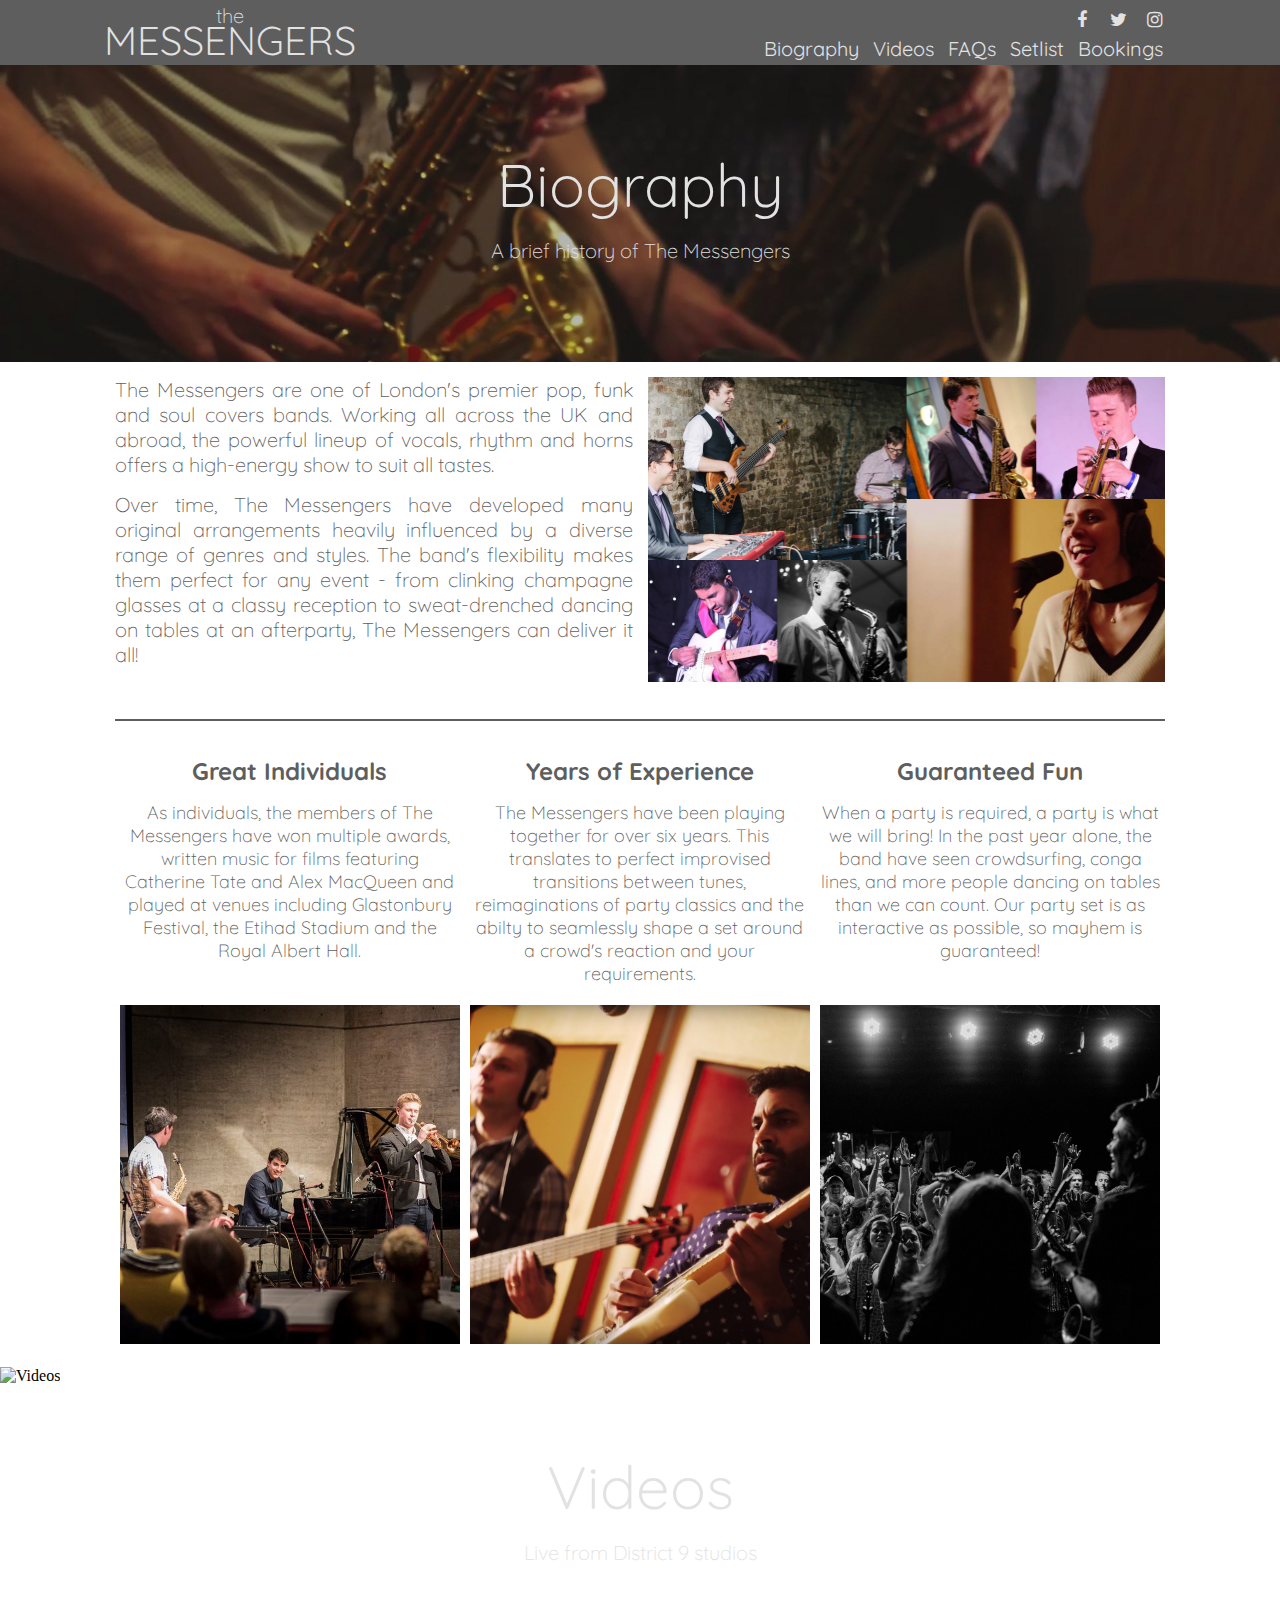
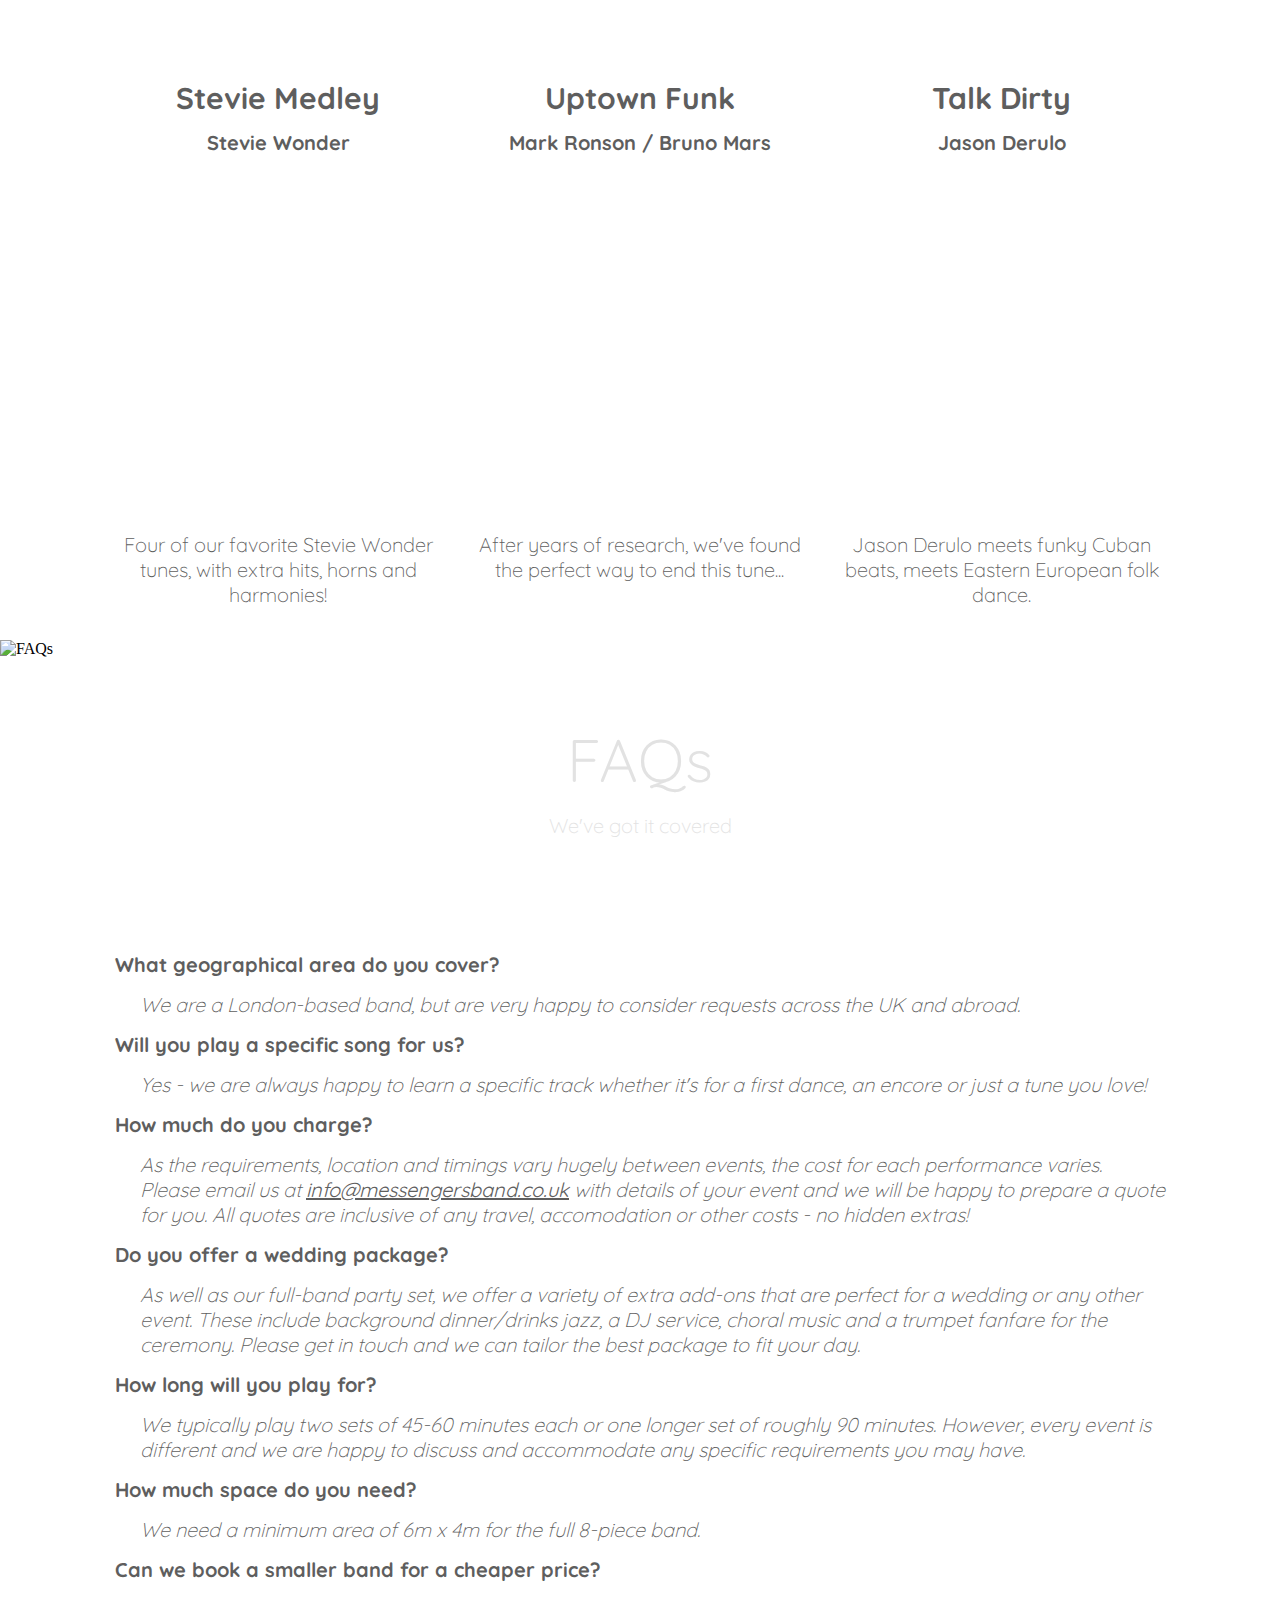
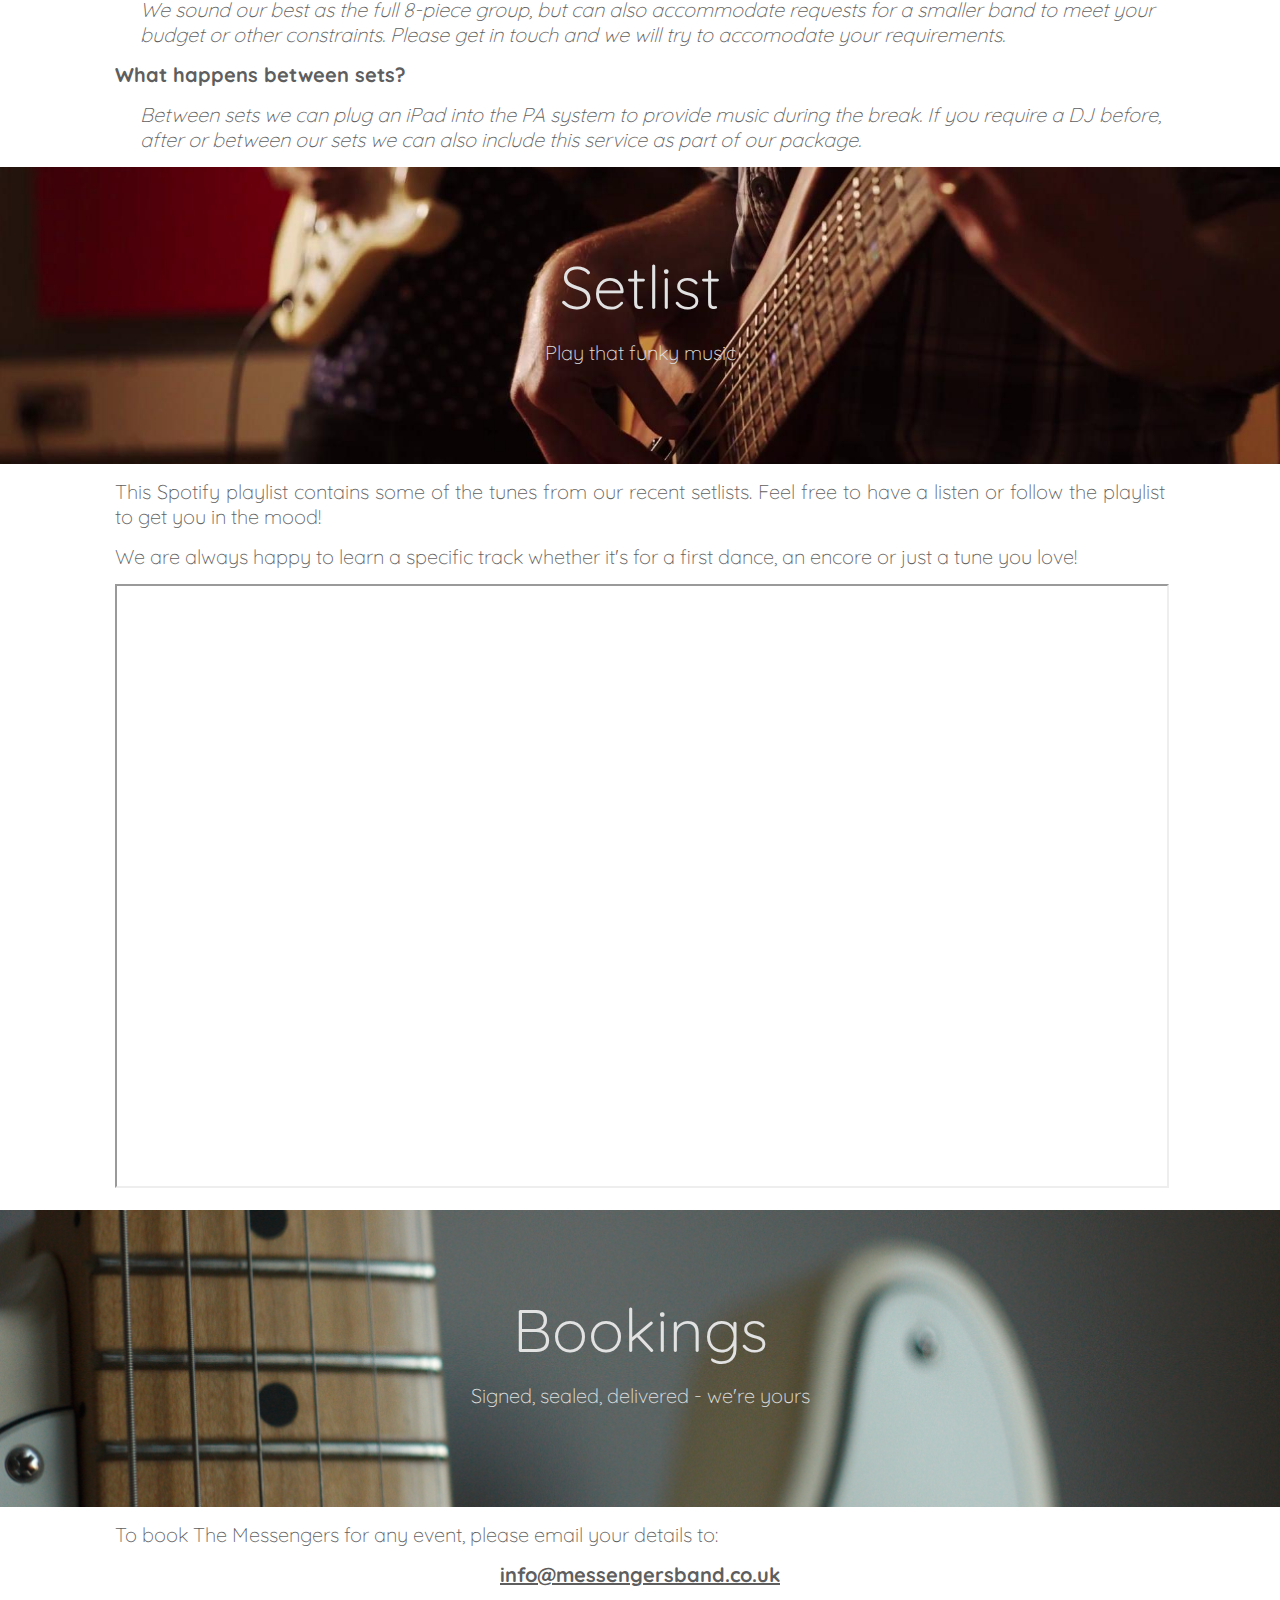
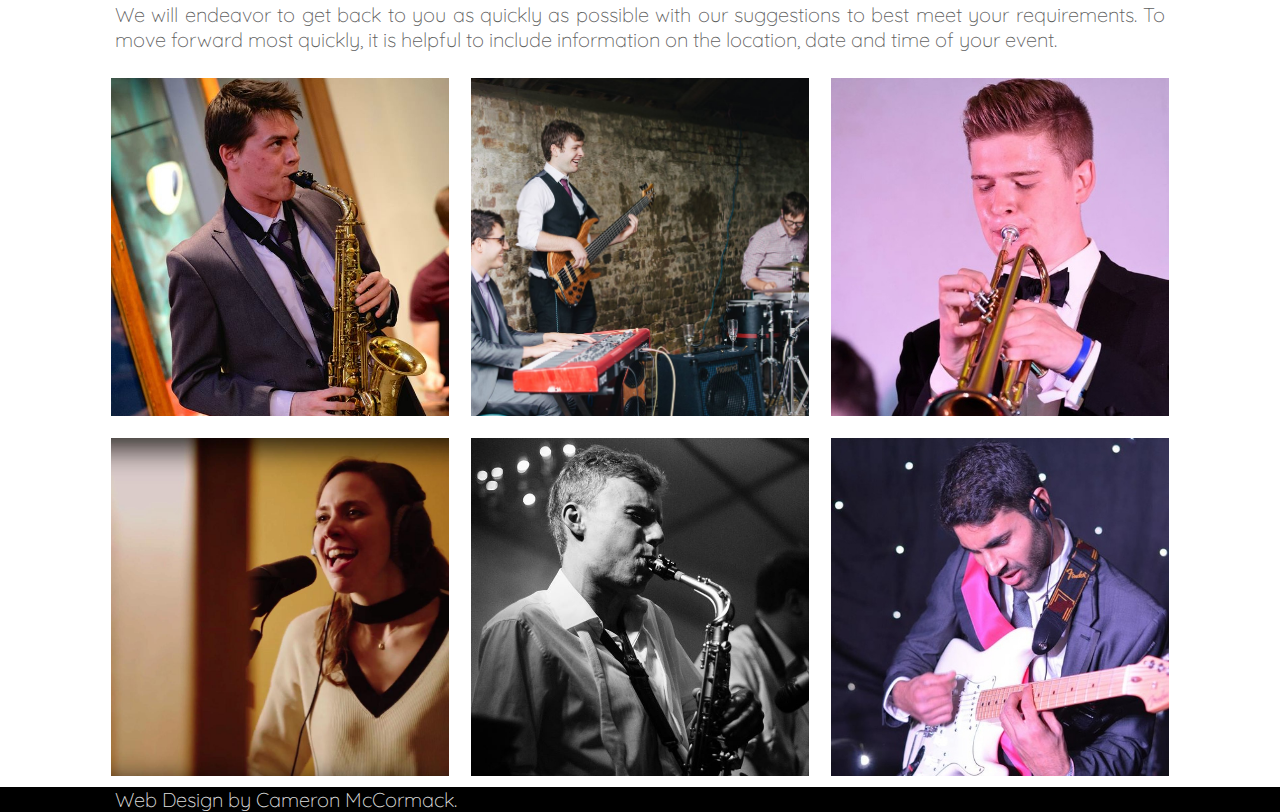
==== main.html @ 4ed1e617 "Added section 1 text items into divs." ====
<!DOCTYPE html>
<html lang="en-GB">

<head>
  <meta charset="utf-8">
  <meta name="viewport" content="width=device-width, initial-scale=1.0">
  <title>The Messengers</title>
  <link type="text/css" rel="stylesheet" href="style.css"/>
</head>

<body>

<!-- Sticky Header Background -->
<div class="header-background">
  <!-- Main Header -->
  <div class="narrow-text">
    <div class="header">
      <div class="logo">
        <a href="index.html"><h2>the</h2></a>
        <a href="index.html"><h1>MESSENGERS</h1></a>
      </div>
      <input type="checkbox" id="menu-btn"></input>
      <label class="menu-icon" for="menu-btn"><span class="navicon"></span></label>
      <ul class="menu">
        <li><a href="#biography">Biography</a></li>
        <li><a href="#videos">Videos</a></li>
        <li><a href="#faqs">FAQs</a></li>
	<li><a href="#setlist">Setlist</a></li>
        <li><a href="#contact">Bookings</a></li>
	<li class="mobile-social"><a href="https://www.facebook.com/MessengersBand">Facebook</a></li>
	<li class="mobile-social"><a href="https://www.twitter.com/MessengersBand_">Twitter</a></li>
	<li class="mobile-social"><a href="https://instagram.com/messengersband.uk">Instagram</a></li>
      </ul>
      <div class="container-socials-header">
        <a href="https://www.facebook.com/MessengersBand" class="fa fa-head fa-facebook"></a>
        <a href="https://www.twitter.com/MessengersBand_" class="fa fa-head fa-twitter"></a>
        <a href="https://instagram.com/messengersband.uk" class="fa fa-head fa-instagram"></a>
      </div>
    </div>
  </div>
</div>

<div class="header-spacing"></div>

<div class="container-main">

  <!-- Section 1: Biography -->
  <a class="banner-anchor" id="biography"></a>
  <div class="banner">
    <img class="banner-img" src="banner-horns.jpg" alt="Biography"></img>
    <div class="banner-text">
      <h1>Biography</h1>
      <h2>A brief history of The Messengers</h2>
    </div>
  </div>

  <div class="narrow-text">
    <div class="section1-text">
      <p>The Messengers are one of London's premier pop, funk and soul covers bands. Working all across the UK and abroad, the powerful lineup of vocals, rhythm and horns offers a high-energy show to suit all tastes.</p>
      <p>Over time, The Messengers have developed many original arrangements heavily influenced by a diverse range of genres and styles. The band's flexibility makes them perfect for any event - from clinking champagne glasses at a classy reception to sweat-drenched dancing on tables at an afterparty, The Messengers can deliver it all!</p>
    </div>
    <div class="section1-imgbox">
      <!--1st image is narrow collage next to text. Second image is wider collage below text.-->
      <img class="section1-img" src="narrow-collage.jpg"></img>
      <img class="section1-img-wide" src="wide-collage.jpg"></img>
    </div>
    <div class="hline"></div>
    <div class="section1-sub">
      <div class="s1-sub-text">
        <h1>Great Individuals</h1>
        <p>As individuals, the members of The Messengers have won multiple awards, written music for films featuring Catherine Tate and Alex MacQueen and played at venues including Glastonbury Festival, the Etihad Stadium and the Royal Albert Hall.</p>
      </div>
      <div class="s1-sub-text">
        <h1>Years of Experience</h1>
        <p>The Messengers have been playing together for over six years. This translates to perfect improvised transitions between tunes, reimaginations of party classics and the abilty to seamlessly shape a set around a crowd's reaction and your requirements.</p>
      </div>
      <div class="s1-sub-text">
        <h1>Guaranteed Fun</h1>
        <p>When a party is required, a party is what we will bring! In the past year alone, the band have seen crowdsurfing, conga lines, and more people dancing on tables than we can count. Our party set is as interactive as possible, so mayhem is guaranteed!</p>
      </div>
      <img src="gabrob-square.jpg"></img>
      <img src="omarchris-square.jpg"></img>
      <img src="crowd-square.jpg"></img>
    </div>
    <br clear="all"></br>
  </div>

  <!-- Section 2: Videos -->
  <a class="banner-anchor" id="videos"></a>
  <div class="banner">
    <img class="banner-img" src="banner-keyboard.jpg" alt="Videos"></img>
    <div class="banner-text">
      <h1>Videos</h1>
      <h2>Live from District 9 studios</h2>
    </div>
  </div>

  <div class="narrow-text">
    <div class="section2">
      <div class="section2-vidbox">
        <h1 id="vid1">Stevie Medley</h1>
	<div id="vid2" class="s2-artist">
	  <h2>Stevie Wonder</h2>
	</div>
	<iframe id="vid4" src="https://www.youtube.com/embed/eoEFmu42UrQ" allowfullscreen></iframe>
	<p id="vid3">Four of our favorite Stevie Wonder tunes, with extra hits, horns and harmonies!</p>
        <div id="vid5" class="hline-vid"></div>
      </div>
      <div class="section2-vidbox">
        <h1 id="vid1">Uptown Funk</h1>
	<div class="s2-artist" id="vid2">
          <h2>Mark Ronson / Bruno Mars</h2>
	</div>
	<iframe id="vid4" src="https://www.youtube.com/embed/TaOG1penDP0" allowfullscreen></iframe>
	<p id="vid3">After years of research, we've found the perfect way to end this tune...</p>
        <div id="vid5" class="hline-vid"></div>
      </div>
      <div class="section2-vidbox">
        <h1 id="vid1">Talk Dirty</h1>
	<div id="vid2" class="s2-artist">
	  <h2>Jason Derulo</h2>
        </div>
	<iframe id="vid4" src="https://www.youtube.com/embed/rnISDNJ691Y" allowfullscreen></iframe>
        <p id="vid3">Jason Derulo meets funky Cuban beats, meets Eastern European folk dance.</p>
      </div>
    </div>
  </div>  
 
  <!-- Section 3: FAQS --> 
  <a class="banner-anchor" id="faqs"></a>
  <div class="banner">
    <img class="banner-img" src="banner-drums.jpg" alt="FAQs"></img>
    <div class="banner-text">
      <h1>FAQs</h1>
      <h2>We've got it covered</h2>
    </div>
  </div>

  <div class="narrow-text">
    <div class="section3">
      <h1>What geographical area do you cover?</h1>
      <p>We are a London-based band, but are very happy to consider requests across the UK and abroad.</p>
      <h1>Will you play a specific song for us?</h1>
      <p>Yes - we are always happy to learn a specific track whether it's for a first dance, an encore or just a tune you love!</p>
      <h1>How much do you charge?</h1>
      <p>As the requirements, location and timings vary hugely between events, the cost for each performance varies. Please email us at <b><u>info@messengersband.co.uk</u></b> with details of your event and we will be happy to prepare a quote for you. All quotes are inclusive of any travel, accomodation or other costs - no hidden extras!</p>
      <h1>Do you offer a wedding package?</h1>
      <p>As well as our full-band party set, we offer a variety of extra add-ons that are perfect for a wedding or any other event. These include background dinner/drinks jazz, a DJ service, choral music and a trumpet fanfare for the ceremony. Please get in touch and we can tailor the best package to fit your day.</p>
      <h1>How long will you play for?</h1>
      <p>We typically play two sets of 45-60 minutes each or one longer set of roughly 90 minutes. However, every event is different and we are happy to discuss and accommodate any specific requirements you may have.</p>
      <h1>How much space do you need?</h1>
      <p>We need a minimum area of 6m x 4m for the full 8-piece band.</p>
      <h1>Can we book a smaller band for a cheaper price?</h1>
      <p>We sound our best as the full 8-piece group, but can also accommodate requests for a smaller band to meet your budget or other constraints. Please get in touch and we will try to accomodate your requirements.</p>
      <h1>What happens between sets?</h1>
      <p>Between sets we can plug an iPad into the PA system to provide music during the break. If you require a DJ before, after or between our sets we can also include this service as part of our package.</p>
    </div>
  </div>

  <!-- Section 4: Setlist -->
  <a class="banner-anchor" id="setlist"></a>
  <div class="banner">
    <img class="banner-img" src="banner-bass.jpg" alt="Setlist"></img>
    <div class="banner-text">
      <h1>Setlist</h1>
      <h2>Play that funky music</h2>
    </div>
  </div>

  <div class="narrow-text">
    <p>This Spotify playlist contains some of the tunes from our recent setlists. Feel free to have a listen or follow the playlist to get you in the mood!</p>
    <p>We are always happy to learn a specific track whether it's for a first dance, an encore or just a tune you love!</p>
    <iframe class="spotify-playlist" src="https://open.spotify.com/embed/playlist/4tQxnxX8EJB2yCiEmo4hMz
"></iframe>
    <br clear="all"></br>
  </div>
  <!-- Section 5: Contact -->
  <a class="banner-anchor" id="contact"></a>
  <div class="banner">
    <img class="banner-img" src="banner-guitar.jpg" alt="Contact"></img>
    <div class="banner-text">
      <h1>Bookings</h1>
      <h2>Signed, sealed, delivered - we're yours</h2>
    </div>
  </div>

  <div class="narrow-text">
    <div class="section5">
      <p>To book The Messengers for any event, please email your details to:</p>
      <h1>info@messengersband.co.uk</h1>
      <p>We will endeavor to get back to you as quickly as possible with our suggestions to best meet your requirements. To move forward most quickly, it is helpful to include information on the location, date and time of your event.</p>
      <div class="photo-row">
        <img src="cameron-square.jpg"></img>
        <img src="rhythm-square.jpg"></img>
        <img src="rob-square.jpg"></img>
        <img src="emily-square.jpg"></img>
        <img src="matt-square.jpg"></img>
        <img src="omar-square.jpg"></img>
      </div>
    </div>
  </div>

  <!-- Footer -->
  <div class="narrow-text">
    <div class="footer-main">
      <p>Web Design by Cameron McCormack.</p>
    </div>
  </div>
  
  <!-- Footer Background (Full Width) -->
  <div class="footer-wide"></div>

</div>

</body>

</html>
---- style.css ----
@import url(https://fonts.googleapis.com/css?family=Quicksand);
@import url(https://cdnjs.cloudflare.com/ajax/libs/font-awesome/4.7.0/css/font-awesome.min.css);

/***********
 * GENERAL *
 ***********/
html, body {
  margin: 0;
}

/*************
 * HOME PAGE *
 *************/

/* Containers */ 
.container {
  width: 100%;
  position: relative;
  margin: 0;
  overflow: hidden;
  background: black;
}
.container-home {
  height: 100vh;
  min-height: 50vw;
  min-width: 50vh;
}
.container-title {
  position: relative;
  width: 100%;
  margin-top: 5vh;
}
.container-options {
  text-align: center;
  position: absolute;
  top: 72%;
  left: 50%;
  margin-right: -50%;
  transform: translate(-50%, -50%);
}
.container-buttons {
  text-align: center;
  position: relative;
  margin: calc(1vw + 1vh);
}

/* Image and Video Formatting */
.img-home {
  position: absolute;
  margin: 0;
  width: 100%;
  height: 100%;
  object-fit: cover;
  vertical-align: middle;
}
.iframe-home-box {
  float: left;
  margin: 0;
  width: 50%;
}
.iframe-home {
  width: 50vw;
  height: 28.125vw;
  vertical-align: middle;
  border: none;
}

/* Text Style and Positioning */
.container-title h1 {
  /* Style */
  text-align: center;
  font-family:"Quicksand";
  font-size: calc(4vw + 4vh);
  font-variant: normal;
  font-weight: 300;
  color: #E2E2E2;
  /* Position */
  margin: 0;
  position: relative;
}
.container-home h2 {
  /* Style */
  text-align: center;
  font-family:"Quicksand";
  font-size: calc(1.5vw + 1.5vh);
  font-variant: normal;
  font-weight: 300;
  color: #E2E2E2;
  /* Position */
  margin: 3vw 0;
  position: relative;
}
.container-home h3 {
  /* Style */
  text-align: center;
  font-family:"Quicksand";
  font-size: calc(1.5vw + 1.5vh);
  font-variant: normal;
  font-weight: 300;
  color: #E2E2E2;
  /* Position */
  margin: 0;
  position: relative;
}

/* Buttons */
.button-home {
  /* Button margin */
  margin: calc(0.5vw + 0.5vh);
  /* Button style */
  background-color: transparent;
  border: calc(0.15vw + 0.15vh) solid #E2E2E2;
  border-radius: calc(0.6vw + 0.6vh);
  color: #E2E2E2;
  width: calc(7vw + 7vh);
  padding: calc(0.6vw + 0.6vh) 0;
  text-align: center;
  text-decoration: none;
  display: inline-block;
  font-family: "Quicksand";
  font-size: calc(1.2vw + 1.2vh);
}
.button-home:hover {
  -webkit-transition-duration: 0.4s; /* For safari */
  transition-duration: 0.4s;
  background-color: #E2E2E2;
  color: black;
}

/* Social Media Buttons */
.fa-home {
  /* Button Margin */
  margin: calc(0.4vw + 0.4vh);
  /* Button Style */
  padding: calc(0.6vw + 0.6vh) calc(0.4vw + 0.4vh);
  font-size: calc(1.2vw + 1.2vh);
  width: calc(1.6vw + 1.6vh);
  border: calc(0.15vw + 0.15vh) solid #E2E2E2;  
  border-radius: 50%;
  text-align: center;
  text-decoration: none;
  color: #E2E2E2;
}
.fa-home:hover {
  -webkit-transition-duration: 0.4s; /* For safari */
  transition-duration: 0.4s;
  background-color: #E2E2E2;
  color: black;
}

/* Stop page elements shrinking once height goes below min-height */
@media only screen and (max-height: 50vw) {
  .container-title {
    margin-top: 2.5vw;
  }
  .container-home h1 {
    font-size: 6vw;
  }
  .container-home h2 {
    font-size: 2.25vw;
  }
  .container-home h3 {
    font-size: 2.25vw;
  }
  .container-buttons {
    margin: 1.5vw;
  }
  .button-home {
    margin: 0.75vw;
    border: 0.225vw solid #E2E2E2;
    border-radius: 0.9vw;
    width: 10.5vw;
    padding: 0.9vw 0;
    font-size: 1.8vw;
  }
  .fa-home {
    margin: 0.6vw;
    padding: 0.9vw 0.6vw;
    font-size: 1.8vw;
    width: 2.4vw;
    border: 0.225vw solid #E2E2E2;
  }
}

/* Stop page elements shrinking once width goes below min-width. */
@media only screen and (max-width: 50vh) {
  .container-home h1 {
    font-size: 6vh
  }
  .container-home h2 {
    font-size: 2.25vh;
    margin: 1.5vh;
  }
  .container-home h3 {
    font-size: 2.25vh;
  }
  .container-buttons {
    margin: 1.5vh;
  }
  .button-home {
    margin: 0.75vh;
    border: 0.225vh solid #E2E2E2;
    border-radius: 0.9vh;
    width: 10.5vh;
    padding: 0.9vh 0;
    font-size: 1.8vh;
  }
  .fa-home {
    margin: 0.6vh;
    padding: 0.9vh 0.6vh;
    font-size: 1.8vh;
    width: 2.4vh;
    border: 0.225vh solid #E2E2E2;
  }
}

/* Footer */
.footer-home {
  width: 100%;
  position: relative;
  margin: 0;
  background-color: black;
}
.footer-home p {
  text-align: left;
  font-family:"Quicksand";
  font-size: 20px;
  font-variant: normal;
  font-weight: 100;
  color: #E2E2E2;
  margin: 0;
}

/*************
 * MAIN PAGE *
 *************/

/* Containers */
.container-main {
  width: 100%;
  background-color: white;
  margin: 0;
}
.narrow-text {
  width: 100%;
  max-width: 1080px;
  margin: 0 auto;
}
.narrow-text p {
  text-align: justify;
  font-family:"Quicksand";
  font-size: 20px;
  font-variant: normal;
  font-weight: 50;
  color: #5E5E5E;
  margin: 15px;
}
.container-socials-header {
  text-align: center;
  position: absolute;
  right: 10px;
  bottom: 32px;
}
.photo-row {
  width: 100%;
  display: flex;
  justify-content: space-between;
  flex-wrap: wrap;
}
.hline {
  width: calc(100% - 30px);
  height: 2px;
  background: #5E5E5E;
  margin: 0 15px 20px 15px;
}

/* Header Container */
.header {
  position: fixed;
  width: 100%;
  max-width: 1080px;
  background: #5E5E5E;
  height: 65px;
  z-index: 1000;
}
.header-background {
  position: fixed;
  top: 0;
  width: 100%;
  text-align: center;
  background: #5E5E5E;
  height: 65px;
  z-index: 999;
}
.header-spacing {
  height: 65px;
}

/* Header Text */
.logo h1 {
  /* Style */
  text-align: center;
  font-family:"Quicksand";
  font-size: 40px;
  font-variant: normal;
  font-weight: 350;
  color: #E2E2E2;
  /* Position */
  margin: 0;
  position: absolute;
  top: 40px;
  left: 130px;
  margin-right: -50%;
  transform: translate(-50%, -50%);
}
.logo h2 {
  /* Style */
  text-align: center;
  font-family:"Quicksand";
  font-size: 20px;
  font-variant: normal;
  font-weight: 50;
  color: #E2E2E2;
  /* Position */
  margin: 0;
  position: absolute;
  top: 15px;
  left: 130px;
  margin-right: -50%;
  transform: translate(-50%, -50%);	
}
.logo:hover {
  -webkit-transition-duration: 0.4s; /* For safari */
  transition-duration: 0.4s;
  text-shadow: 0 0 5px #E2E2E2; 
}

/* Header Section Buttons */
.header .menu {
  list-style: none;
  overflow: hidden;
  text-align: right;
  position: absolute;
  right: 10px;
  bottom: 5px;
  margin: 0;
  padding: 0;
}
.header li {
  float: left;
  position: relative;
  text-align: center;
}
.mobile-social {
  display: none;
}
.header li a {
  /* Button size */
  height: 20px;
  /* Button style */
  background-color: transparent;
  color: #E2E2E2;
  text-align: center;
  text-decoration: none;
  display: inline-block;
  font-family: "Quicksand";
  font-size: 20px;
  margin: 0 7px;
}
.header li a:hover {
  -webkit-transition-duration: 0.4s; /* For safari */
  transition-duration: 0.4s;
  text-shadow: 0 0 5px #E2E2E2;
}

/* Header Social Media Buttons */
.fa-head {
  padding: 4px;
  font-size: 18px;
  width: 24px;
  text-align: center;
  text-decoration: none;
  color: #E2E2E2;
  border: 0;
}
.fa-head:hover {
  -webkit-transition-duration: 0.4s; /* For safari */
  transition-duration: 0.4s;
  text-shadow: 0 0 5px #E2E2E2;
}

/* Mobile menu defaults for widescreen */
.header input {
  display: none;
}

/* Section Title Banner */
.banner {
  position: relative;
  width: 100%;
  height: 33vh;
  min-height: 200px;
}
.banner-img {
  width: 100%; 
  height: 100%;
  object-fit: cover;
}
.banner-text {
  font-family: "Quicksand";
  color: #E2E2E2;
  text-align: center;
  position: absolute;
  top: 50%;
  left: 50%;
  transform: translate(-50%, -50%);
}
.banner-text h1 {
  font-weight: 350;	
  font-size: 60px;
  margin: 0;
}
.banner-text h2 {
  font-weight: 50;
  font-size: 20px;
}
.banner-anchor {
  display: block;
  position: relative;
  top: -65px;
  visibility: hidden;
}

/* First Section: Biography */
.section1-text {
  float: left;
  width: calc(50% - 22.5px);
  margin: 15px 7.5px 0 15px;
}
.section1-text p {
  text-align: justify;
  font-family:"Quicksand";
  font-size: 20px;
  font-weight: 50;
  color: #5E5E5E;
  margin: 0 0 15px 0;
}
.section1-img {
  width: calc(50% - 22.5px);
  margin: 15px 15px 15px 7.5px;
}
.section1-img-wide {
  width: 0;
  margin: 0;
}

.section1-sub {
  width: auto;
  display: flex;
  flex-wrap: wrap;
  justify-content: space-between;
  align-items: flex-start;
  margin: 15px 15px 0 15px;
  float: left;
  text-align: center;
}
.s1-sub-text {
  width: 33.3%;
}
.section1-sub h1 {
  width: 100%;
  margin: 0;
  font-family: "Quicksand";
  font-size: 24px;
  font-weight: 5000;
  color: #5E5E5E;
}
.section1-sub p {
  width: calc(100% - 10px);
  margin: 15px 5px;
  font-family: "Quicksand";
  font-size: 18px;
  font-weight: 50;
  color: #5E5E5E;
  text-align: center;
}
.section1-sub img {
  margin: 5px;
  width: calc(33.3% - 10px);
}

/* Second Section: Videos */
.section2 {
  width: 100%;
  display: flex;
  justify-content: space-between;
  flex-wrap: wrap;
}
.section2-vidbox {
  display: flex;
  flex-direction: column;
  text-align: center;
  margin: 15px 15px 0 15px;
  width: calc(33% - 30px);
}
.section2 h1 {
  font-family: "Quicksand";
  font-size: 30px;
  font-variant: normal;
  font-weight: 300px;
  color: #5E5E5E;
  margin: 0;
}
.s2-artist {
  height: 40px;
  display: flex;
  align-items: center;
  justify-content: center;
  margin: 5px 0 10px 0;
}
.section2 h2 {
  font-family: "Quicksand";
  font-size: 20px;
  font-variant: normal;
  font-weight: 100px;
  color: #5E5E5E;
  margin: 0;
}
.section2 p {
  font-family:"Quicksand";
  font-size: 20px;
  font-variant: normal;
  font-weight: 50;
  color: #5E5E5E;
  margin: 10px 0;
  text-align: center;
}
.section2 iframe {
  width: 100%;
  height: 350px;
  border: none;
}
.hline-vid {
  width: 0;
  height: 0;
  margin: 23px 0 0 0;
}

/* Third Section: FAQs */
.section3 {
  width: 100%;
  margin: 0;
}
.section3 h1 {
  text-align: left;
  font-family: "Quicksand";
  font-size: 20px;
  font-weight: 100px;
  color: #5E5E5E;
  margin: 15px;
}
.section3 p {
  text-align: left;
  font-family:"Quicksand";
  font-size: 20px;
  font-style: italic;
  font-weight: 50;
  color: #5E5E5E;
  margin: 15px 15px 15px 40px;
}

/* Fourth Section: Setlist */
.spotify-playlist {
  width: calc(100% - 30px);
  height: 600px;
  margin: 0 0 0 15px;
}

/* Fifth Section: Contact */
.section5 {
  width: 100%;
  margin: 0;
  background: white;
}
.section5 h1 {
  text-align: center;
  font-family: "Quicksand";
  font-size: 20px;
  text-decoration: underline;
  font-weight: 100px;
  color: #5E5E5E;
  margin: 15px;
}
.section5 p {
  text-align: justify;
  font-family:"Quicksand";
  font-size: 20px;
  font-variant: normal;
  font-weight: 50;
  color: #5E5E5E;
  margin: 15px;
}
.section5 img {
  width: 31.3%;
  margin: 1%;
  align-self: center; /* stop images stretching on iOS */
}

/* Footer */
.footer-main {
  width: 100%;
  position: relative;
  margin: 0;
  background-color: black;
}
.footer-main p {
  text-align: left;
  font-family:"Quicksand";
  font-size: 20px;
  font-variant: normal;
  font-weight: 50;
  color: #E2E2E2;
  margin: 0 15px;
}
.footer-wide {
  width: 100%;
  height: 25px;
  margin-top: -25px;
  background-color: black;
}

/*****************************************************
 * ADJUSTMENTS FOR ONCE MAIN WINDOW STARTS TO SHRINK *
 *****************************************************/

@media only screen and (max-width: 1080px) {
  /* Change visible picture and move once window starts to shrink.*/
  .section1-text {
    float: none;
    width: calc(100% - 30px);
    margin: 15px;
  }
  .section1-img {
    float: left;
    width: 0;
    margin: 0;
  }
  .section1-img-wide {
    float: none;
    width: calc(100% - 30px);
    margin: 0 15px 15px 15px;
  }

  /* Make videos full width */
  .section2-vidbox {
    width: 100%;
  }
  .hline-vid {
    width: 100%;
    height: 2px;
    background: #5E5E5E;
  }
  #vid1{order: 1;}
  #vid2{order: 2;}
  #vid3{order: 3;}
  #vid4{order: 4;}
  #vid5{order: 5;}
  .section2 {
    margin: 0 0 15px 0;
  }
  .section2 p {
    margin: 0 0 10px 0;
  }
}

/*******************************
 * ADJUSTMENTS FOR TABLET SIZE *
 *******************************/

@media only screen and (max-width: 768px) {
  /* Turn off hover effect for section buttons. */
  .header li a:hover {
    text-shadow: none;
  }

  /* Hide regular menu */
  .header .menu {
    display: none;
  }

  /* Create "burger" icon */
  .header .menu-icon {
    cursor: pointer;
    display: inline-block;
    float: right;
    padding: 30.5px 15px;
    position: relative;
    user-select: none;
  }
  .header .menu-icon .navicon {
    background: #E5E5E5;
    display: block;
    height: 4px;
    position: relative;
    transition: background .2s ease-out;
    width: 36px;
  }
  .header .menu-icon .navicon:before,
  .header .menu-icon .navicon:after {
    background: #E5E5E5;
    content: '';
    display: block;
    height: 100%;
    position: absolute;
    transition: all .2s ease-out;
    width: 100%;
  }
  .header .menu-icon .navicon:before {
    top: 10px;
  }
  .header .menu-icon .navicon:after {
    top: -10px;
  }

  /* "burger" icon effects when clicked */
  .header input:checked ~ .menu-icon .navicon {
    background: transparent;
  }
  .header input:checked ~ .menu-icon .navicon:before {
    transform: rotate(-45deg);
  }
  .header input:checked ~ .menu-icon .navicon:after {
    transform: rotate(45deg);
  }
  .header input:checked ~ .menu-icon:not(.steps) .navicon:before,
  .header input:checked ~ .menu-icon:not(.steps) .navicon:after {
    top: 0;
  }

  /* Mobile menu when checked */
  .header input:checked ~ .menu {
    display: initial;
    height: 210px;
    width: 120px;
    max-height: none;
    background: #5E5E5E;
    top: 65px;
    right: 0;
    border-bottom: 2px solid #E2E2E2;
  }
  .header input:checked ~ .menu li {
    float: none;
    width: 120px;
    border-top: 2px solid #E2E2E2;
  }
  .header input:checked ~ .menu li:hover {
    -webkit-transition-duration: 0.4s; /* For safari */
    transition-duration: 0.4s;
    background: #E2E2E2;
  }
  .header input:checked ~ .menu li a {
    /* Button size */
    height: 40px;
    width: 120px;
    /* Button style */
    line-height: 40px;
    margin: 0;
  }
  .header input:checked ~ .menu li:hover > a {
    -webkit-transition-duration: 0.4s; /* For safari */
    transition-duration: 0.4s;
    color: #5E5E5E;
  }

  /* Repositioned socials */
  .fa-head {
    padding: 6px;
    font-size: 27px;
    width: 36px;
  }
  .container-socials-header {
    right: 70px;
    bottom: 12px;
  }
}

/**********************************************
 * ADJUST SECTION 1 COLUMNS BELOW MANUAL SIZE *
 **********************************************/

@media only screen and (max-width: 700px) {
}

/******************************
 * ADJUSTMENTS FOR PHONE SIZE *
 ******************************/

@media only screen and (max-width: 520px) {
  /* Hide social buttons */
  .container-socials-header {
    display: none;
  }

  /* Resize dropdown to include socials */
  .header input:checked ~ .menu {
    height: 336px;
  }
  .header input:checked ~ .menu .mobile-social {
    display: inline-block;
  }
}
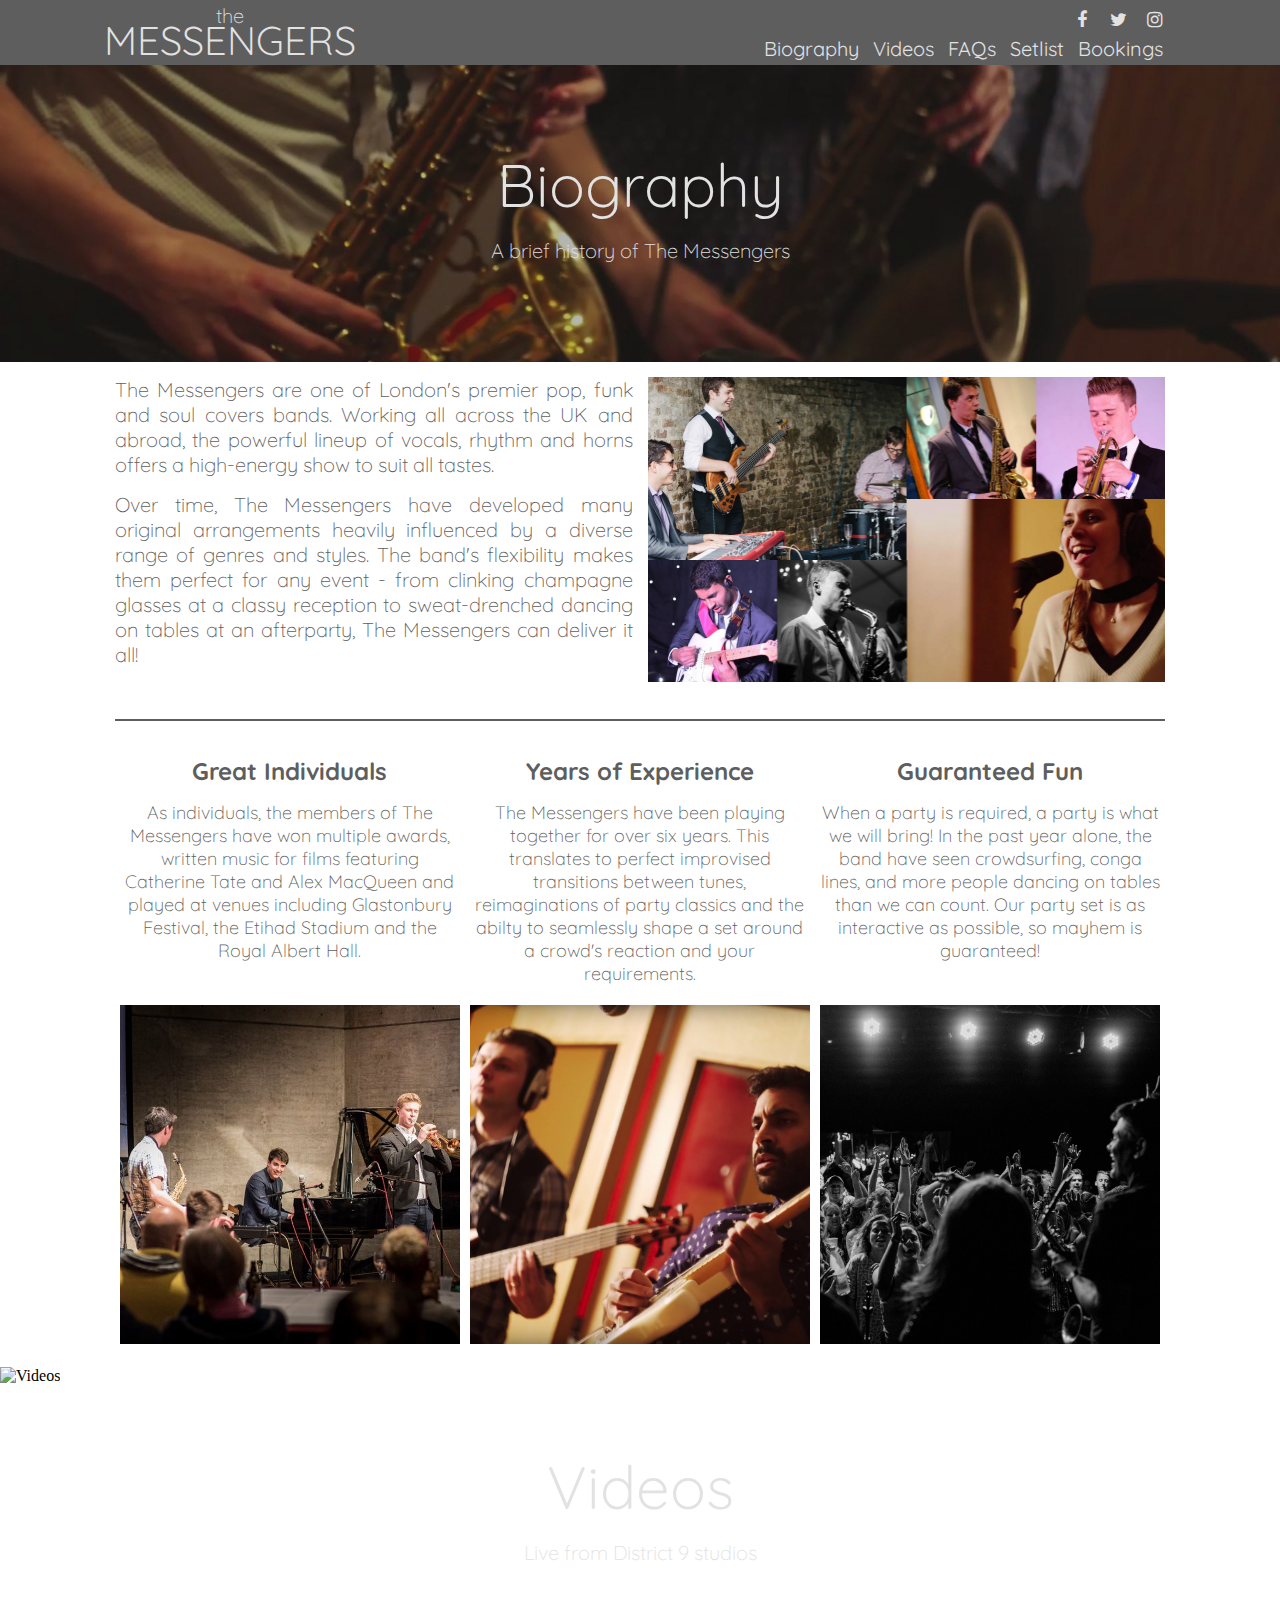
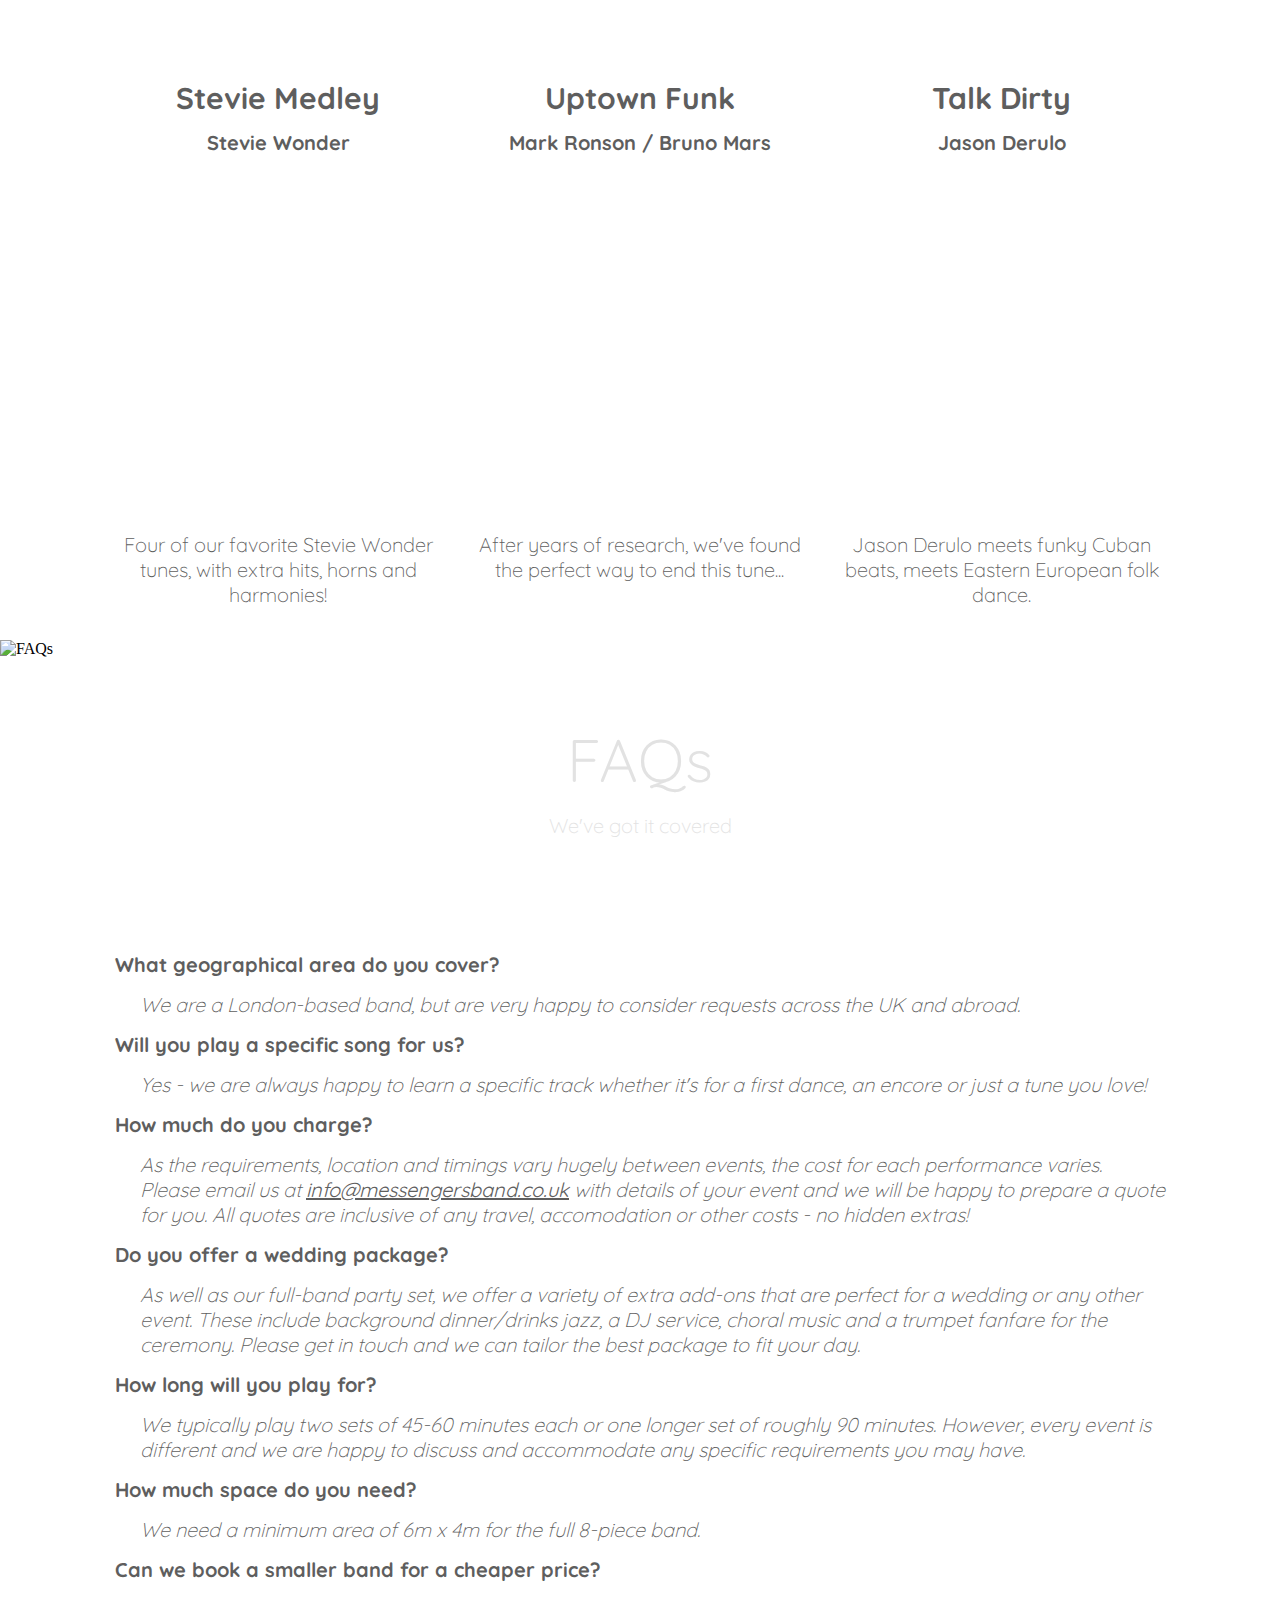
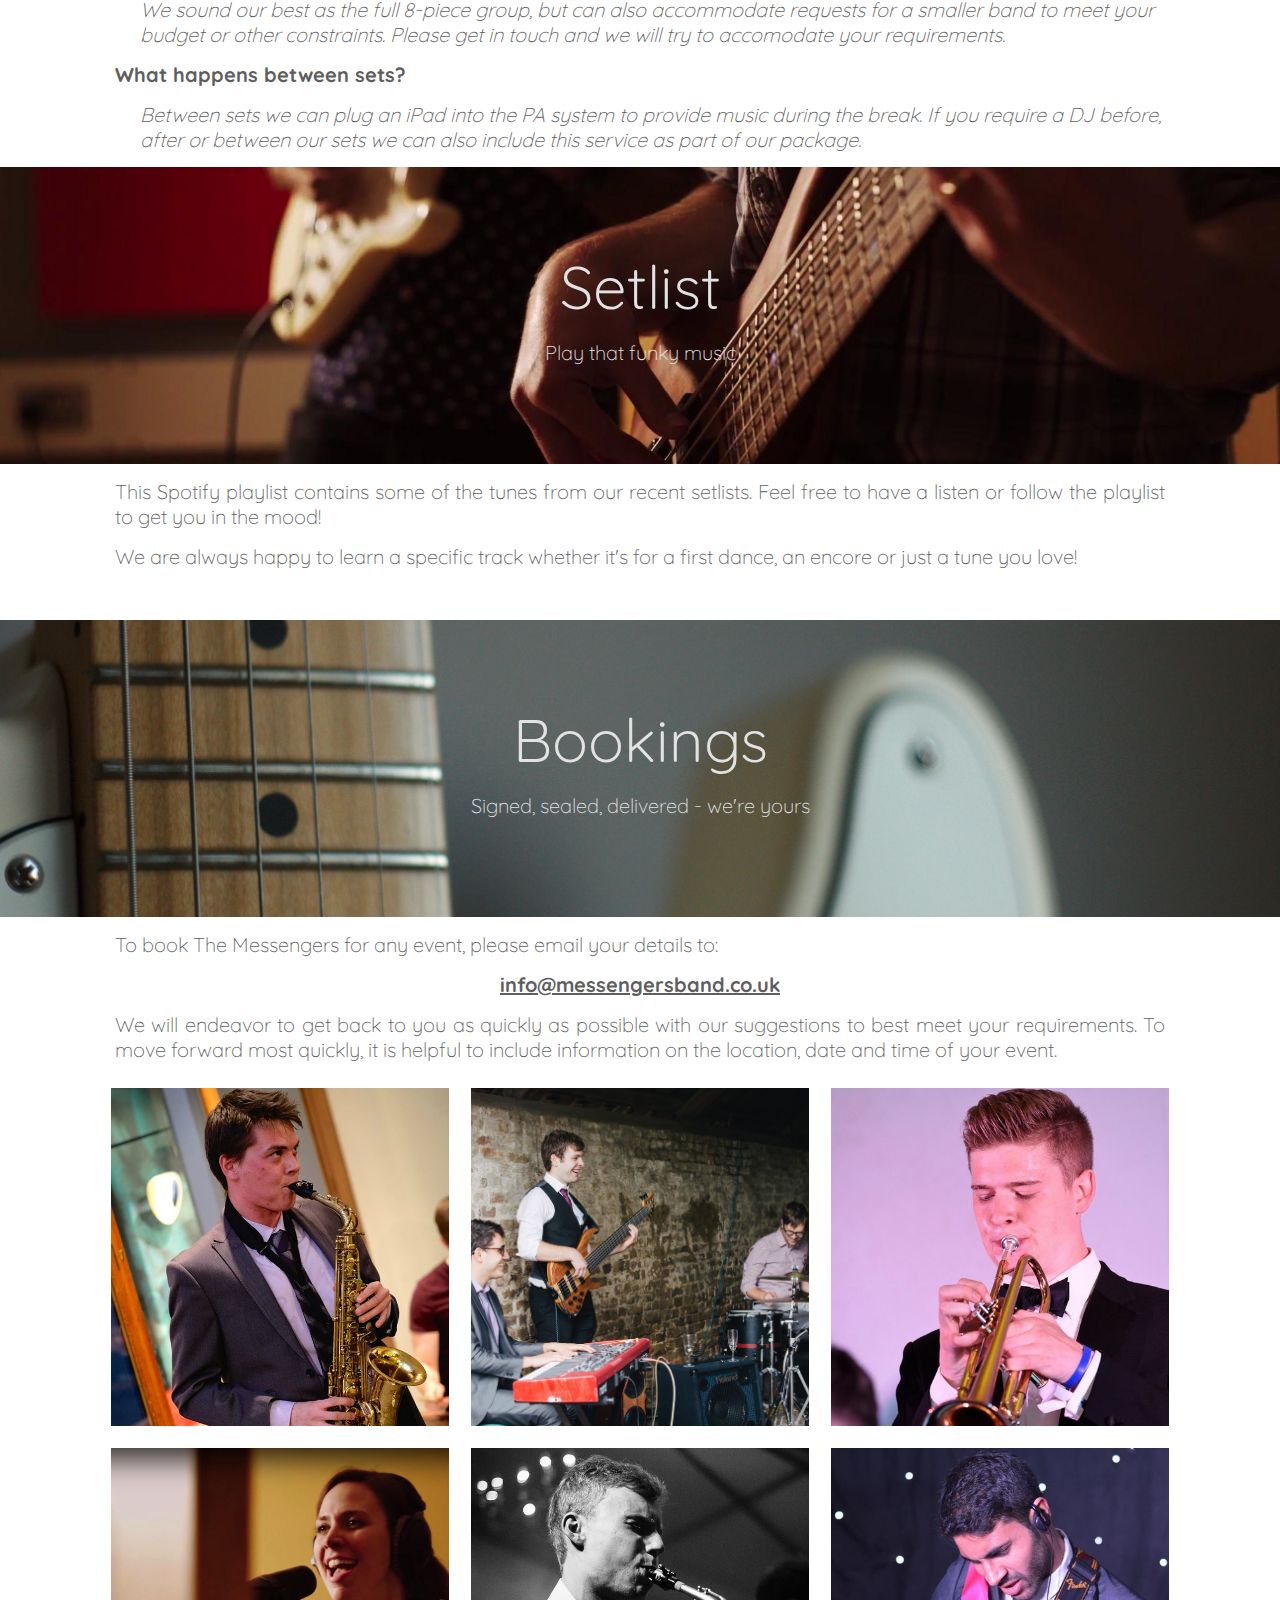
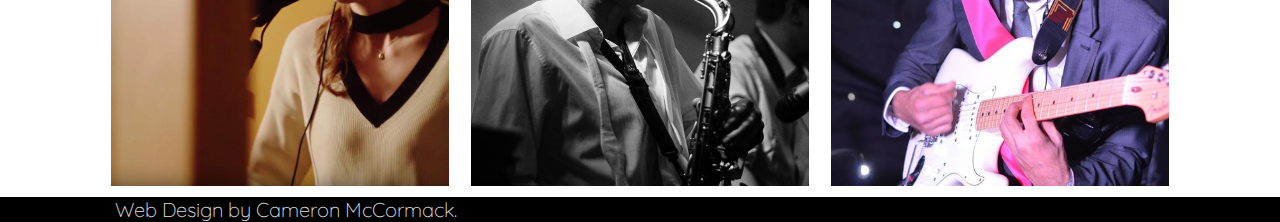
==== commit b2ec0485: "remove spotify embed" ====
--- a/main.html
+++ b/main.html
@@ -66,21 +66,23 @@
     </div>
     <div class="hline"></div>
     <div class="section1-sub">
-      <div class="s1-sub-text">
+      <div class="s1-sub-text" id="s1a">
         <h1>Great Individuals</h1>
         <p>As individuals, the members of The Messengers have won multiple awards, written music for films featuring Catherine Tate and Alex MacQueen and played at venues including Glastonbury Festival, the Etihad Stadium and the Royal Albert Hall.</p>
       </div>
-      <div class="s1-sub-text">
+      <div class="s1-sub-text" id="s1b">
         <h1>Years of Experience</h1>
         <p>The Messengers have been playing together for over six years. This translates to perfect improvised transitions between tunes, reimaginations of party classics and the abilty to seamlessly shape a set around a crowd's reaction and your requirements.</p>
       </div>
-      <div class="s1-sub-text">
+      <div class="s1-sub-text" id="s1c">
         <h1>Guaranteed Fun</h1>
         <p>When a party is required, a party is what we will bring! In the past year alone, the band have seen crowdsurfing, conga lines, and more people dancing on tables than we can count. Our party set is as interactive as possible, so mayhem is guaranteed!</p>
       </div>
-      <img src="gabrob-square.jpg"></img>
-      <img src="omarchris-square.jpg"></img>
-      <img src="crowd-square.jpg"></img>
+      <img src="gabrob-square.jpg" id="s1d"></img>
+      <img src="omarchris-square.jpg" id="s1e"></img>
+      <img src="crowd-square.jpg" id="s1f"></img>
+      <div class="s1-sub-hline" id="s1g"></div>
+      <div class="s1-sub-hline" id="s1h"></div>
     </div>
     <br clear="all"></br>
   </div>
@@ -170,9 +172,8 @@
   <div class="narrow-text">
     <p>This Spotify playlist contains some of the tunes from our recent setlists. Feel free to have a listen or follow the playlist to get you in the mood!</p>
     <p>We are always happy to learn a specific track whether it's for a first dance, an encore or just a tune you love!</p>
-    <iframe class="spotify-playlist" src="https://open.spotify.com/embed/playlist/4tQxnxX8EJB2yCiEmo4hMz
-"></iframe>
-    <br clear="all"></br>
+    <!--<iframe class="spotify-playlist" src="https://open.spotify.com/embed/playlist/4tQxnxX8EJB2yCiEmo4hMz"></iframe>
+    --><br clear="all"></br>
   </div>
   <!-- Section 5: Contact -->
   <a class="banner-anchor" id="contact"></a>
--- a/style.css
+++ b/style.css
@@ -6,6 +6,7 @@
  ***********/
 html, body {
   margin: 0;
+  overflow-wrap: break-word;
 }
 
 /*************
@@ -488,6 +489,9 @@
   margin: 5px;
   width: calc(33.3% - 10px);
 }
+.s1-sub-hline {
+  display: none;
+}
 
 /* Second Section: Videos */
 .section2 {
@@ -789,11 +793,57 @@
  **********************************************/
 
 @media only screen and (max-width: 700px) {
-}
-
-/******************************
- * ADJUSTMENTS FOR PHONE SIZE *
- ******************************/
+  .section1-sub {
+    align-items: center;
+    margin: 0 15px;
+  }
+  .s1-sub-text {
+    width: 60%;
+  }
+  .section1-sub img {
+    width: calc(40% - 10px);
+  }
+  .s1-sub-hline {
+    display: inline-block;
+    width: 100%;
+    height: 2px;
+    background: #5E5E5E;
+    margin: 15px 0;
+  }
+  #s1a{order: 1;}
+  #s1b{order: 5;}
+  #s1c{order: 7;}
+  #s1d{order: 2;}
+  #s1e{order: 4;}
+  #s1f{order: 8;}
+  #s1g{order: 3;}
+  #s1h{order: 6;}
+}
+
+/**********************************************
+ * ADJUST SECTION 1 COLUMNS BELOW MANUAL SIZE *
+ **********************************************/
+
+@media only screen and (max-width: 600px) {
+  .s1-sub-text {
+    width: 100%;
+  }
+  .section1-sub img {
+    width: calc(33.3% - 10px);
+  }
+  #s1a{order: 1;}
+  #s1b{order: 3;}
+  #s1c{order: 5;}
+  #s1d{order: 6;}
+  #s1e{order: 7;}
+  #s1f{order: 8;}
+  #s1g{order: 2;}
+  #s1h{order: 4;}
+}
+
+/************************************
+ * ADJUSTMENTS FOR LARGE PHONE SIZE *
+ ************************************/
 
 @media only screen and (max-width: 520px) {
   /* Hide social buttons */
@@ -809,3 +859,17 @@
     display: inline-block;
   }
 }
+
+/************************************
+ * ADJUSTMENTS FOR SMALL PHONE SIZE *
+ ************************************/
+
+@media only screen and (max-width: 420px) {
+  .footer-main p {
+    font-size: 15px;
+  }
+  .footer-wide {
+    height: 20px;
+    margin-top: -20px;
+  }
+}
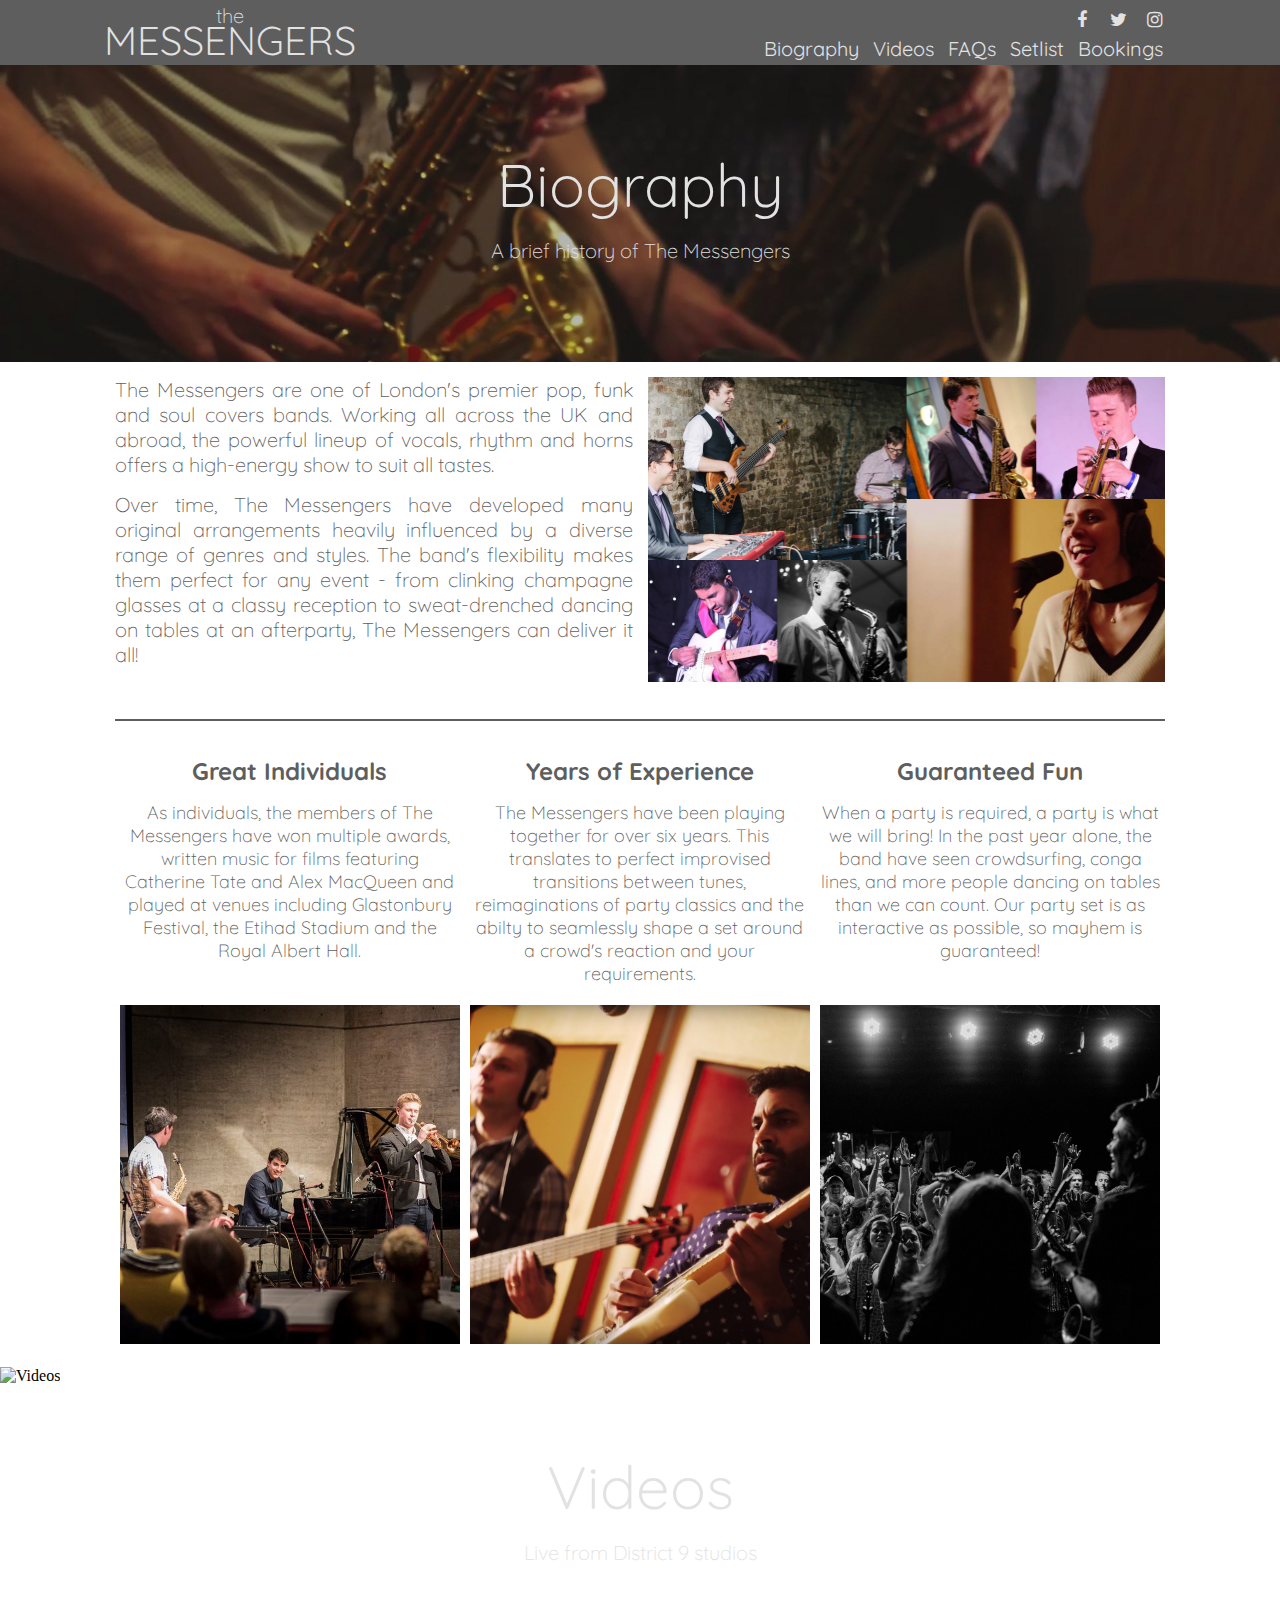
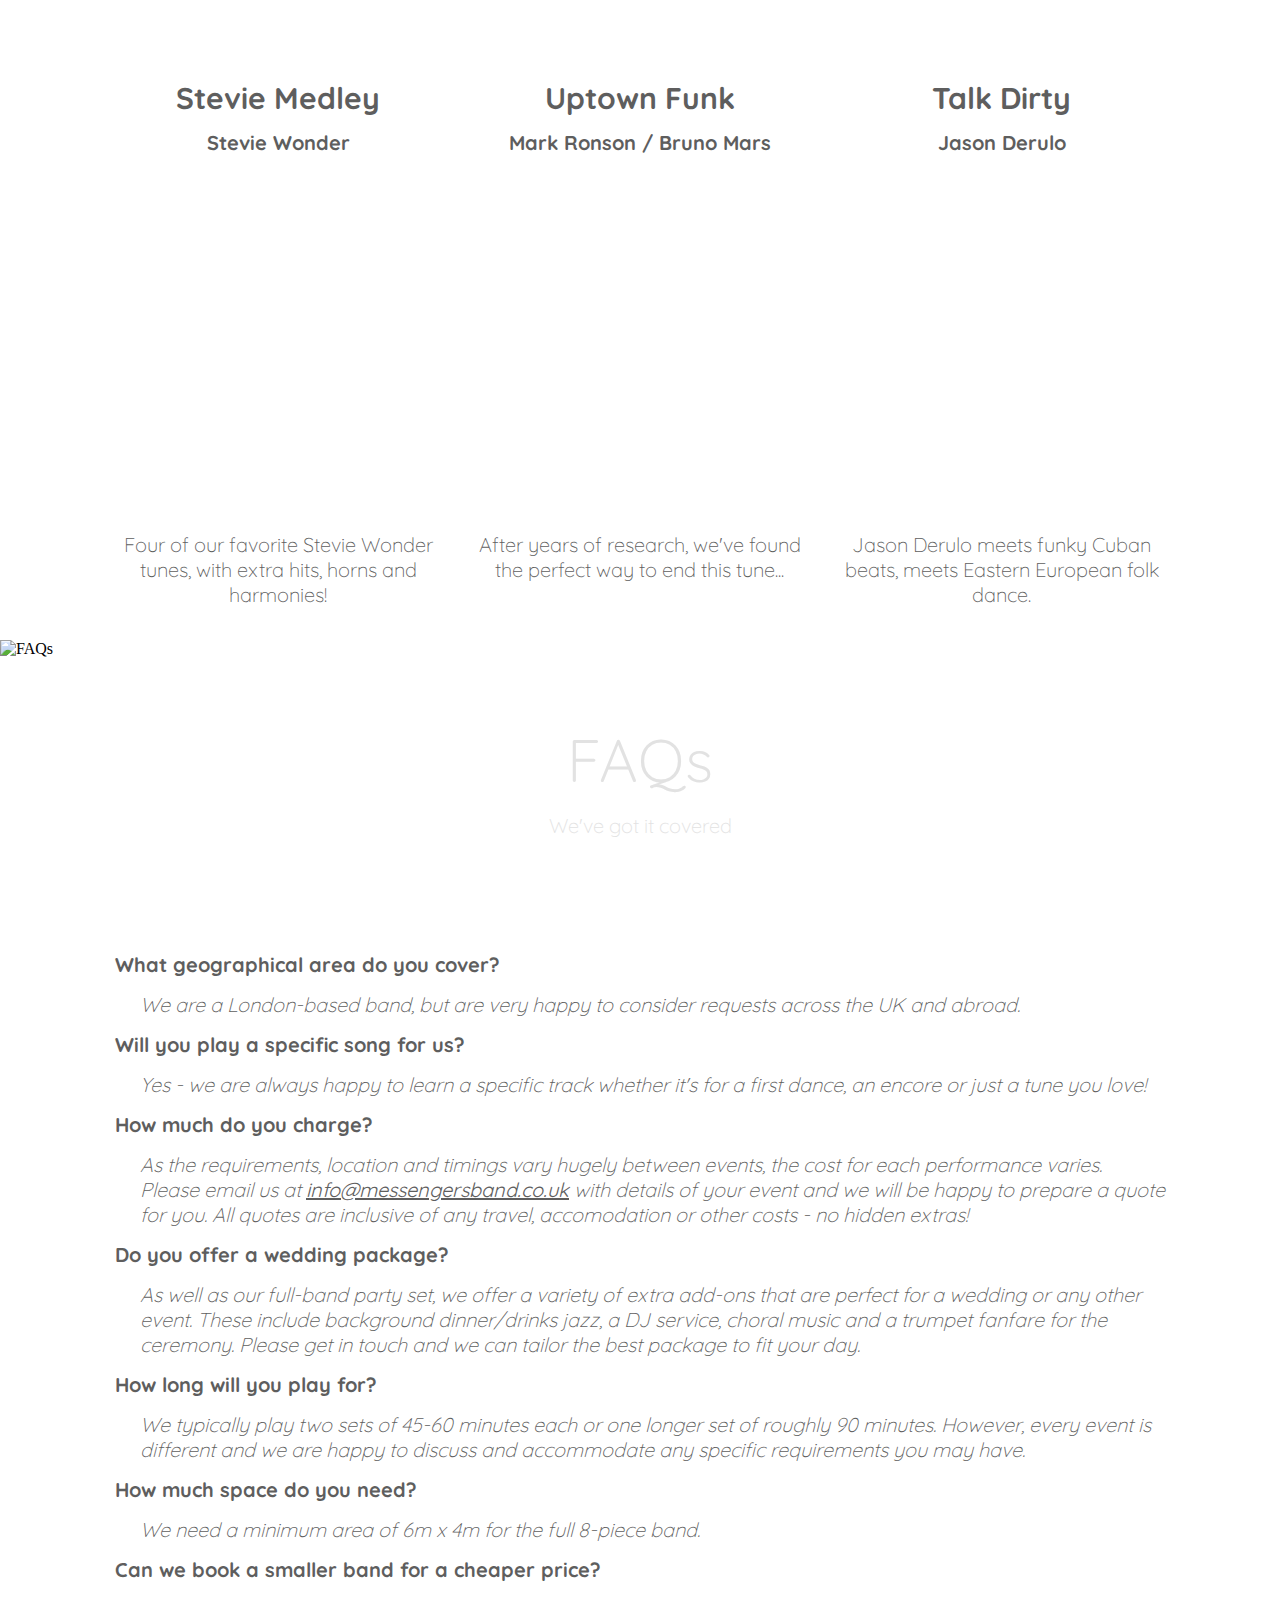
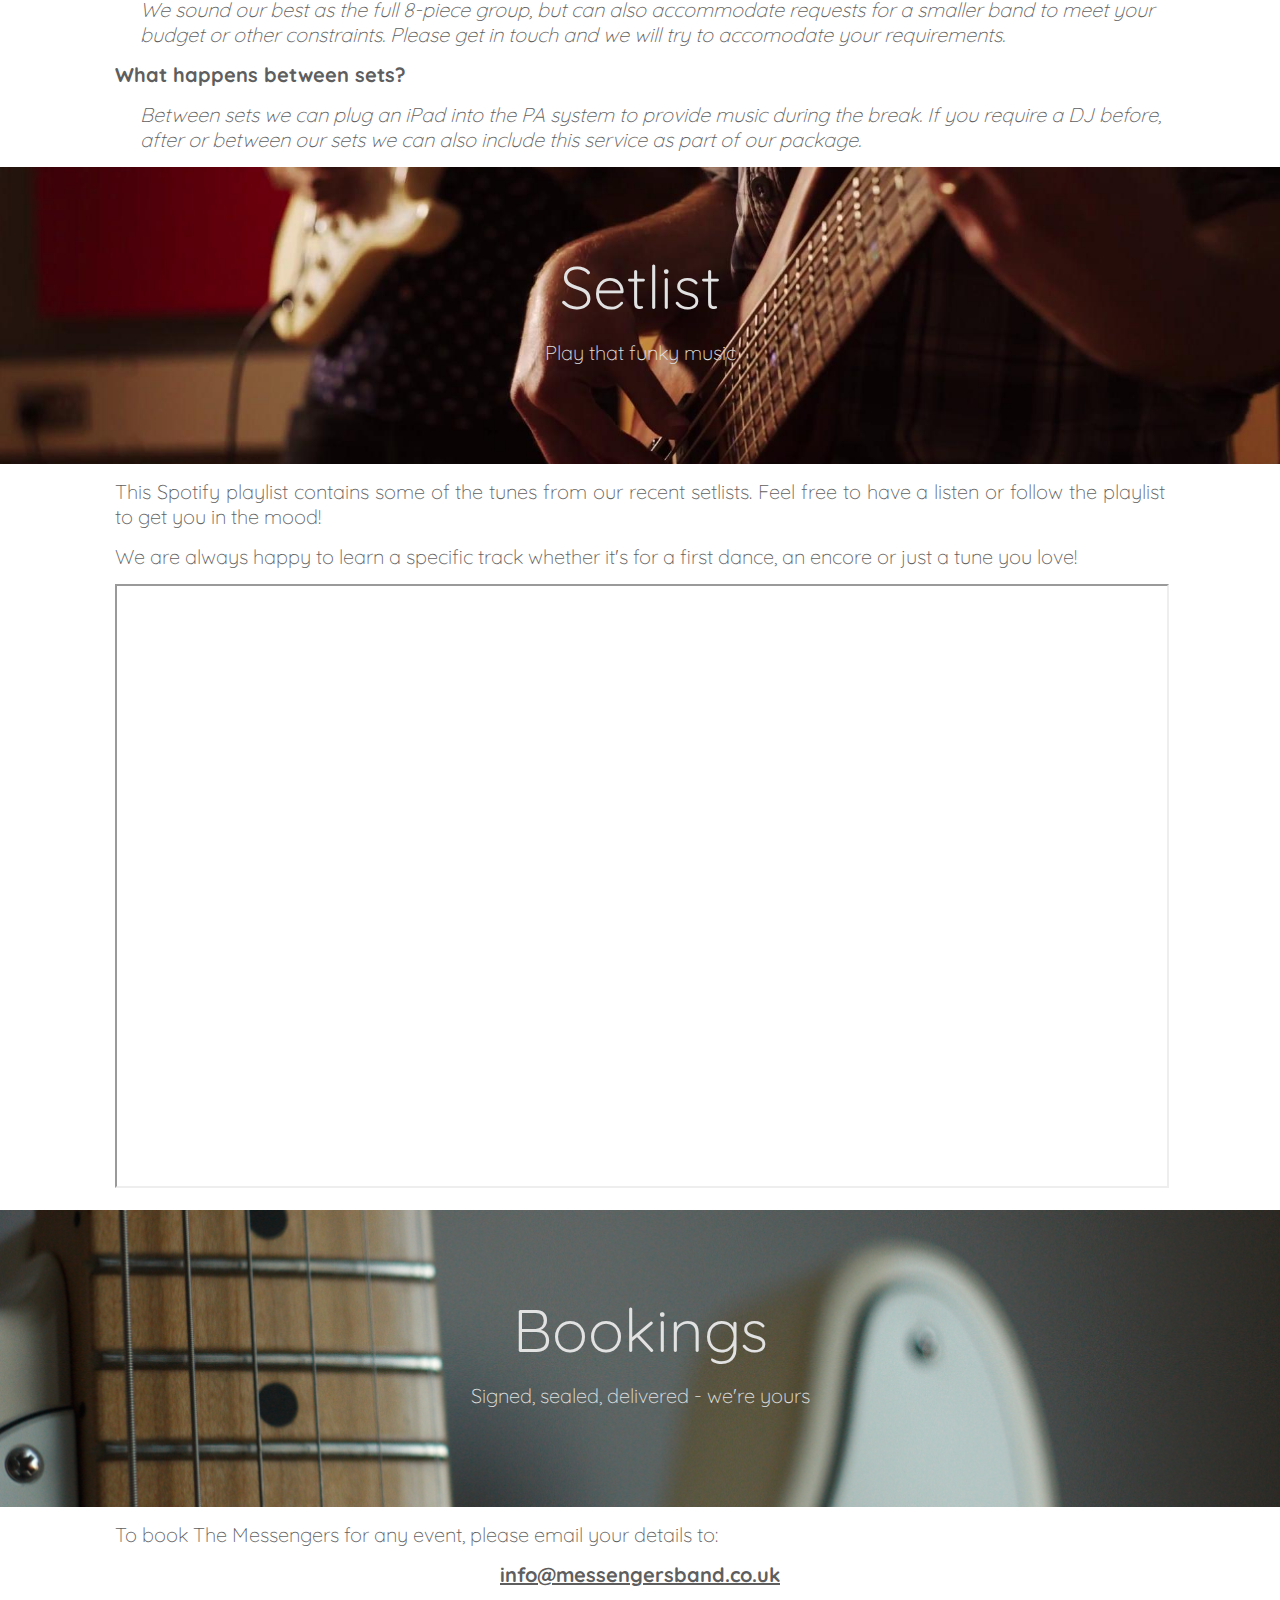
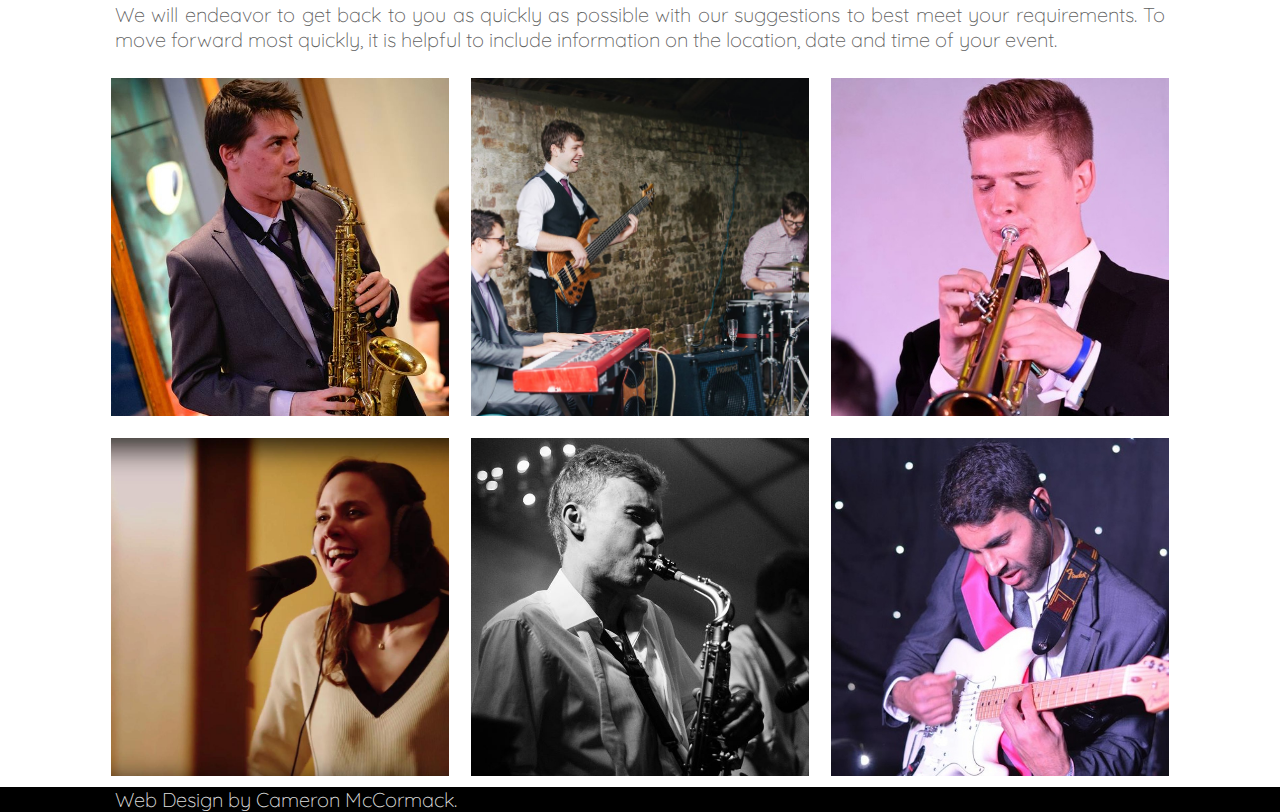
==== commit b7fc4b92: "readd spotify" ====
--- a/main.html
+++ b/main.html
@@ -172,8 +172,8 @@
   <div class="narrow-text">
     <p>This Spotify playlist contains some of the tunes from our recent setlists. Feel free to have a listen or follow the playlist to get you in the mood!</p>
     <p>We are always happy to learn a specific track whether it's for a first dance, an encore or just a tune you love!</p>
-    <!--<iframe class="spotify-playlist" src="https://open.spotify.com/embed/playlist/4tQxnxX8EJB2yCiEmo4hMz"></iframe>
-    --><br clear="all"></br>
+    <iframe class="spotify-playlist" src="https://open.spotify.com/embed/playlist/4tQxnxX8EJB2yCiEmo4hMz"></iframe>
+    <br clear="all"></br>
   </div>
   <!-- Section 5: Contact -->
   <a class="banner-anchor" id="contact"></a>
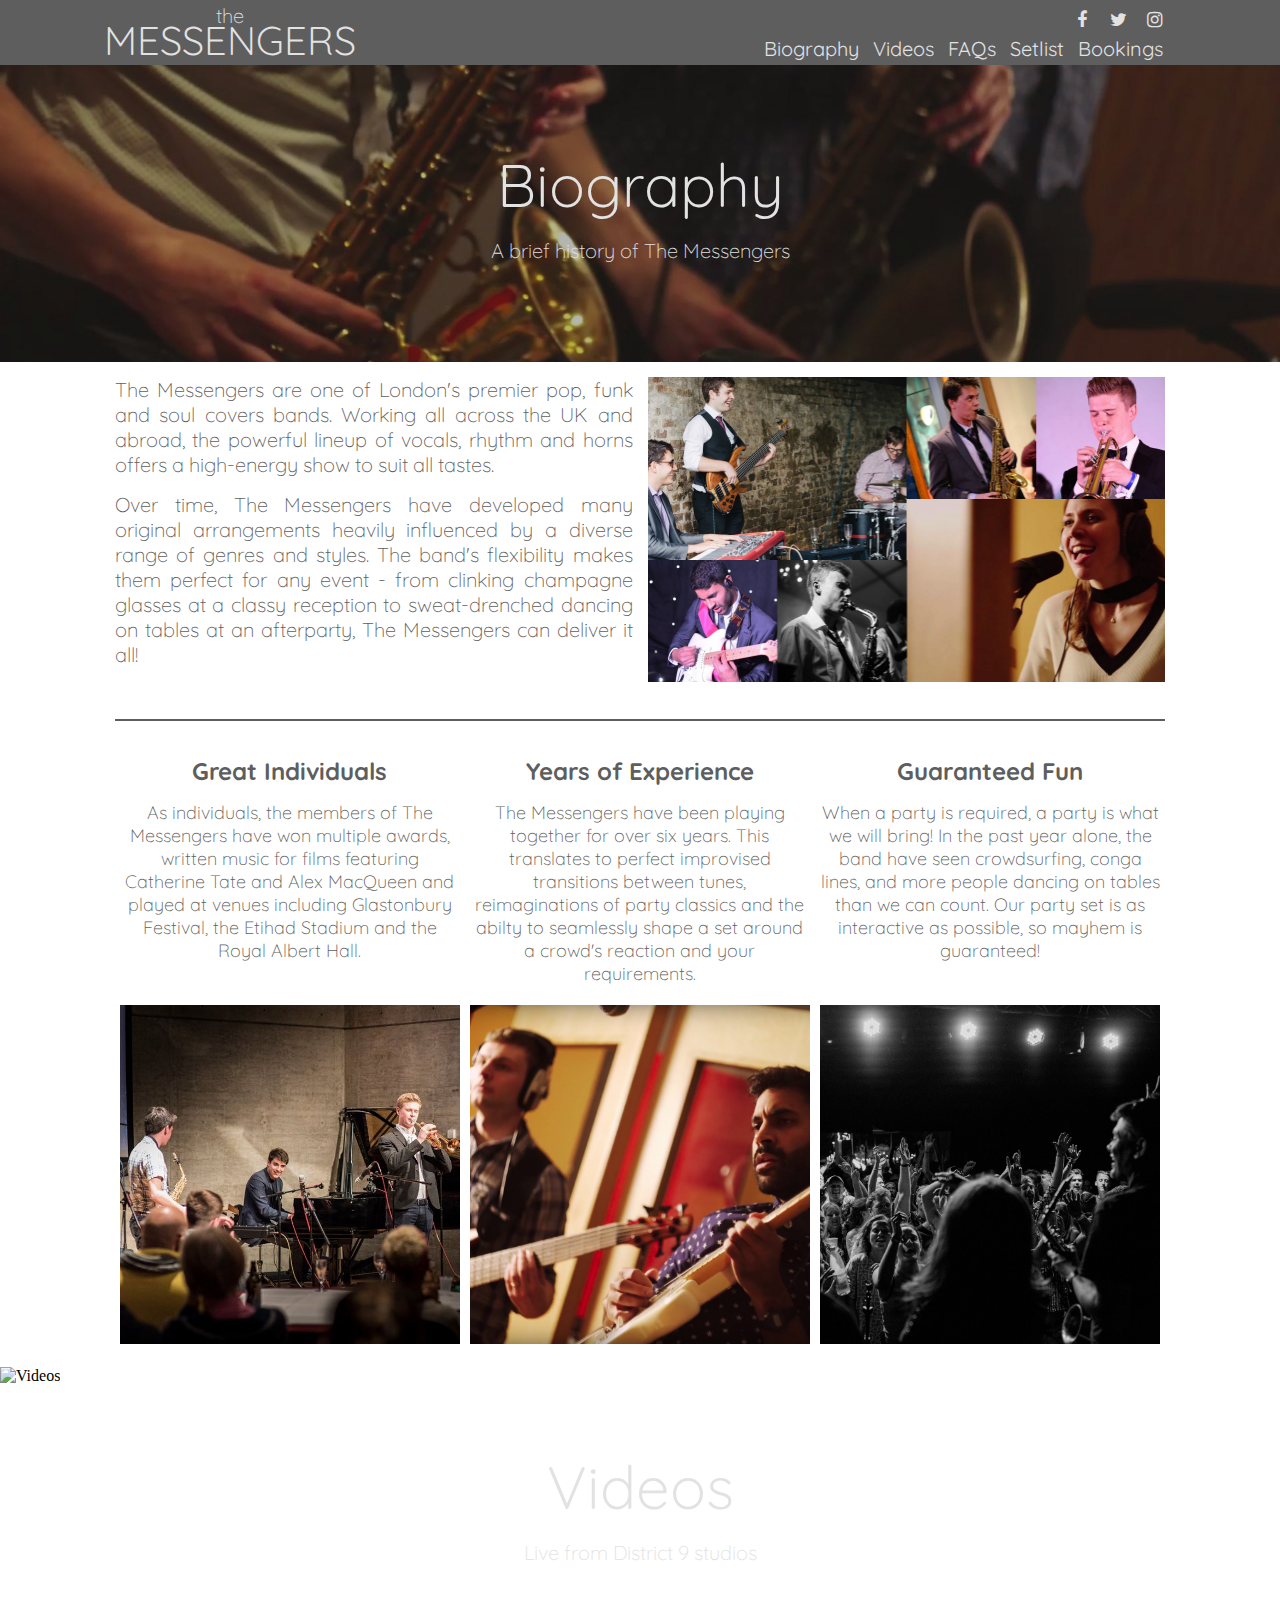
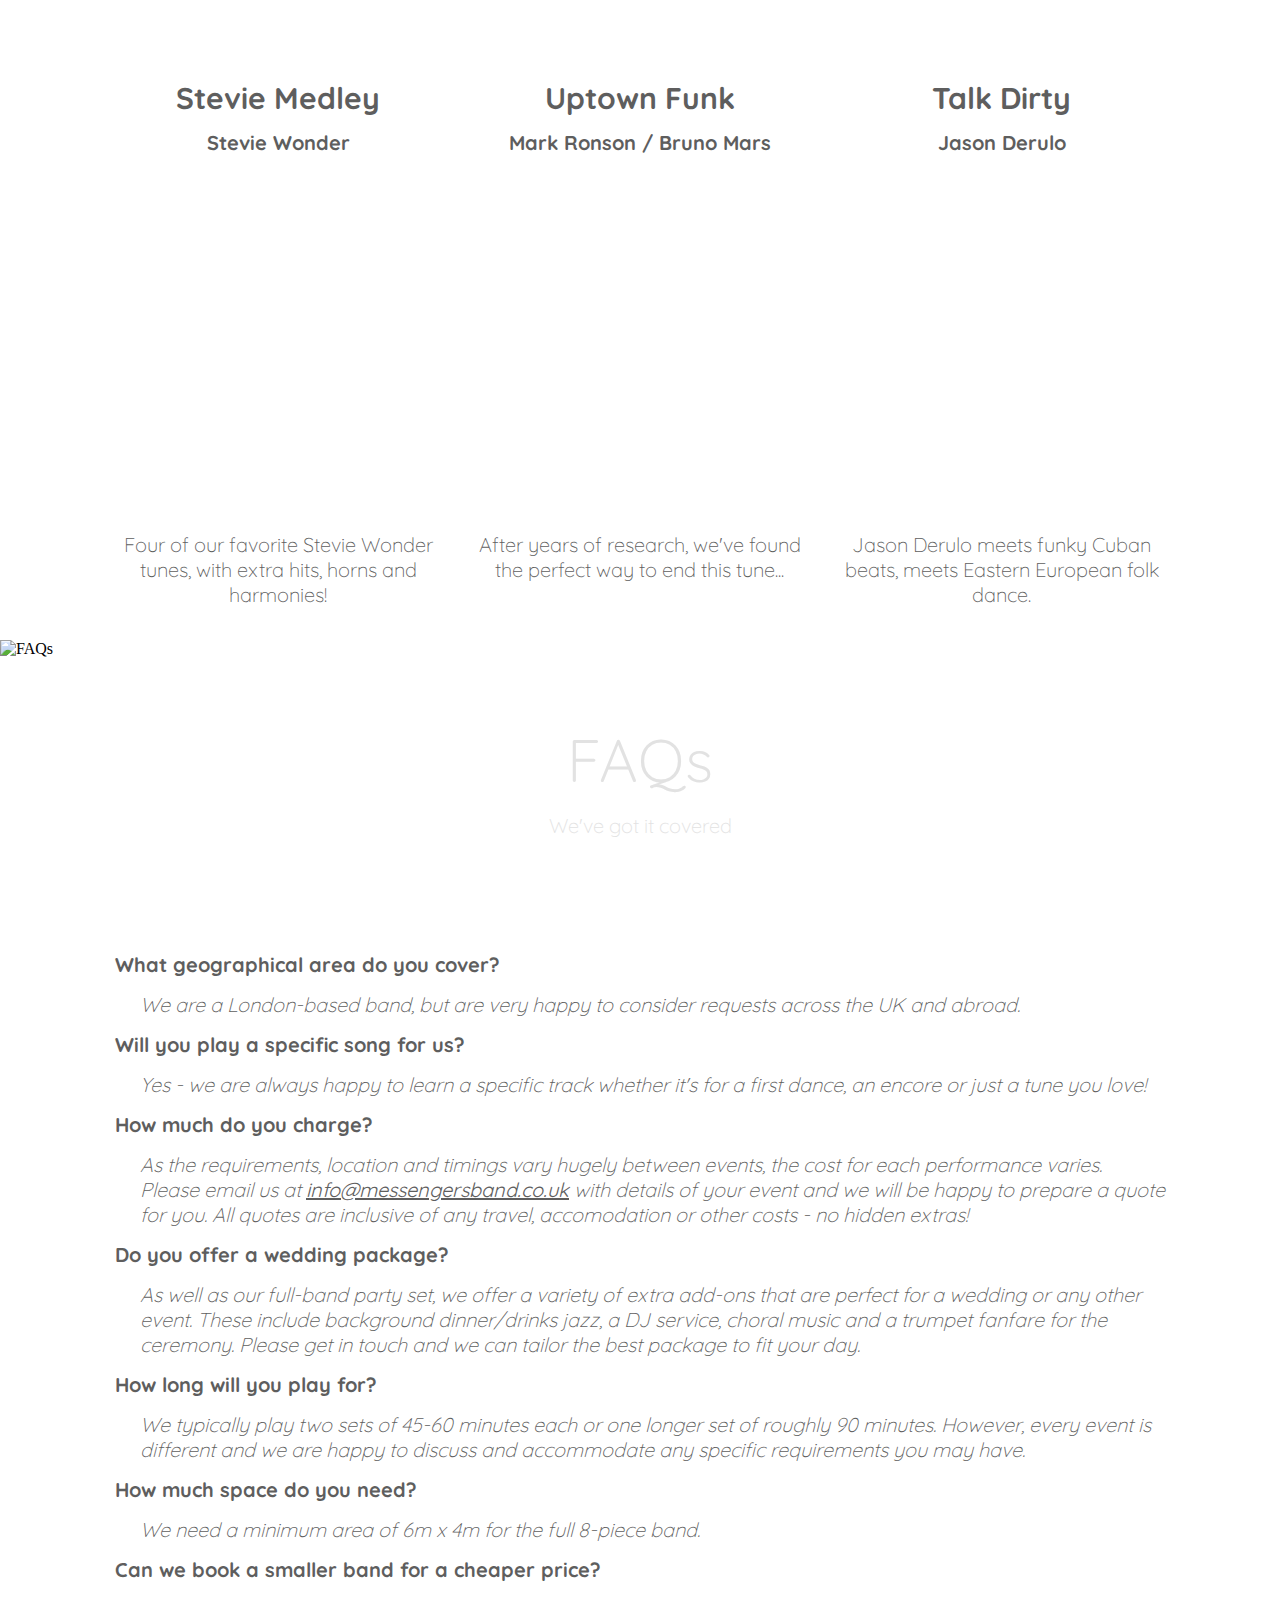
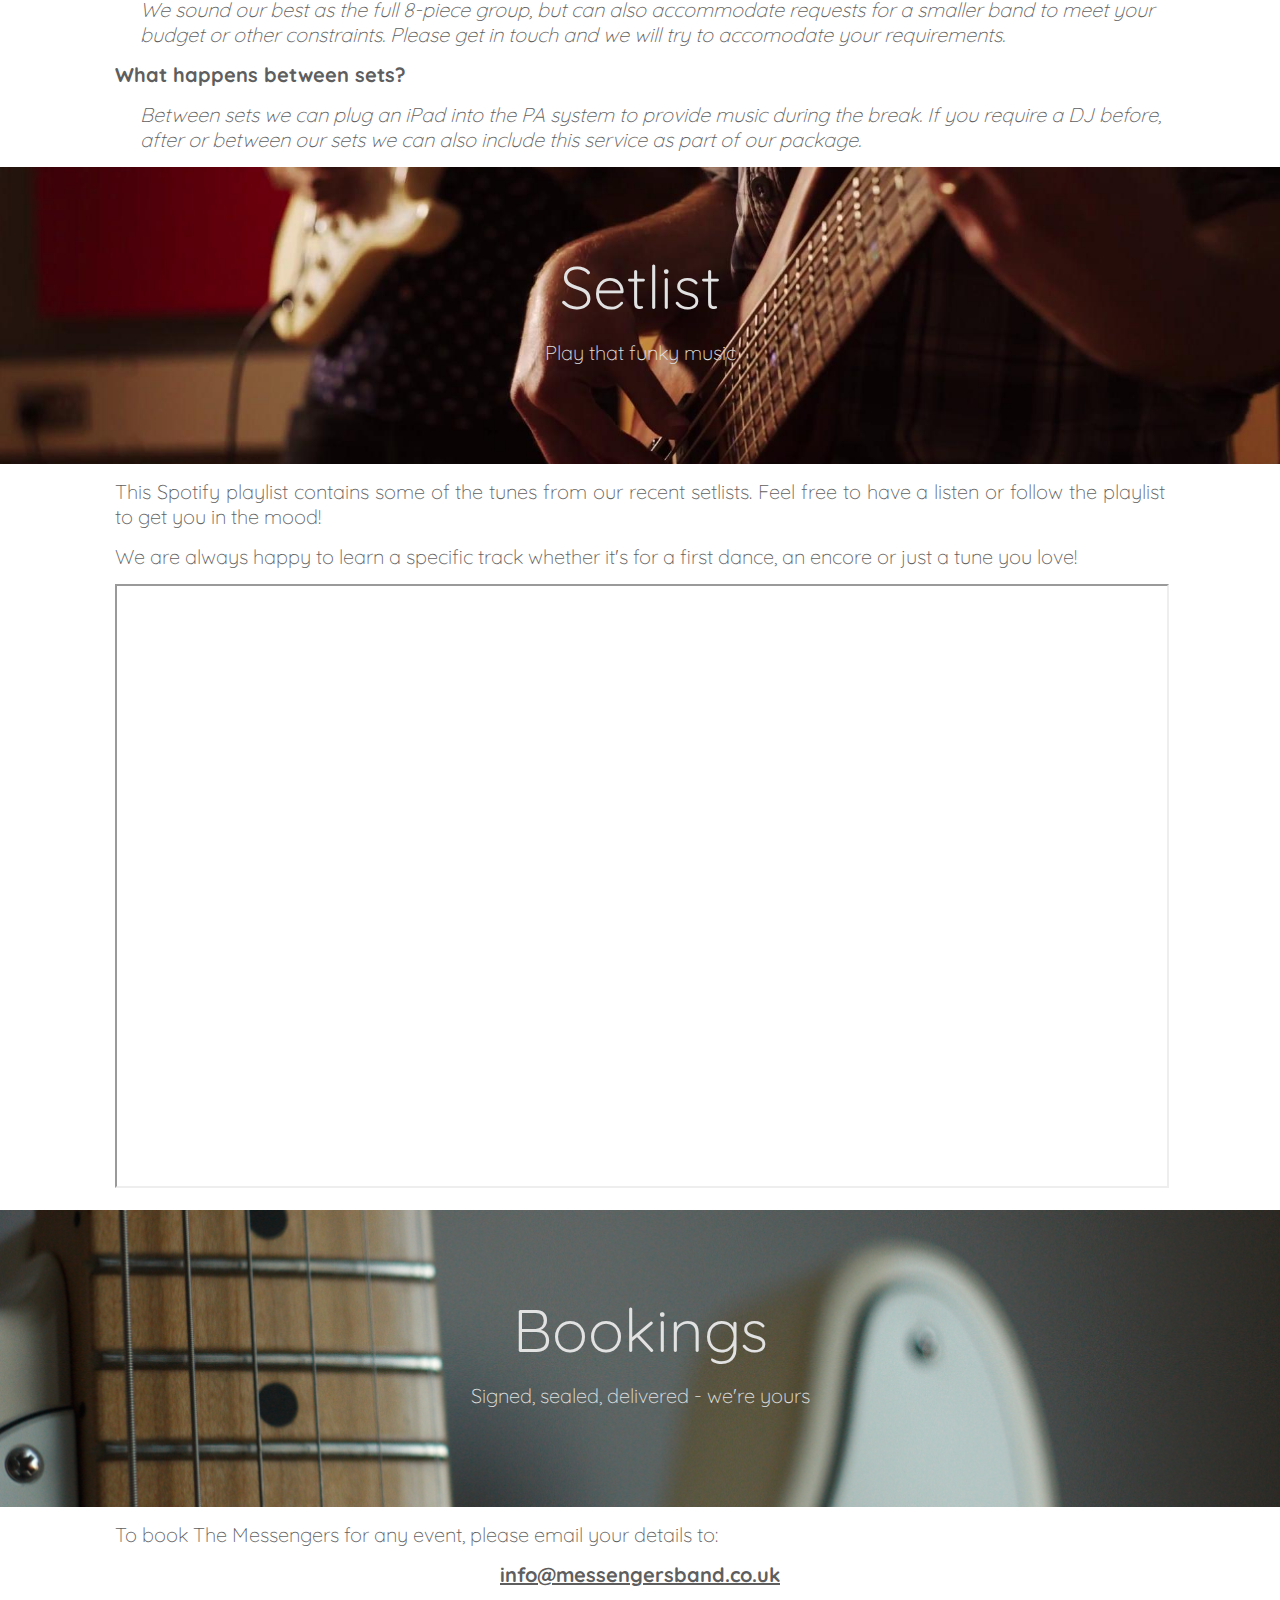
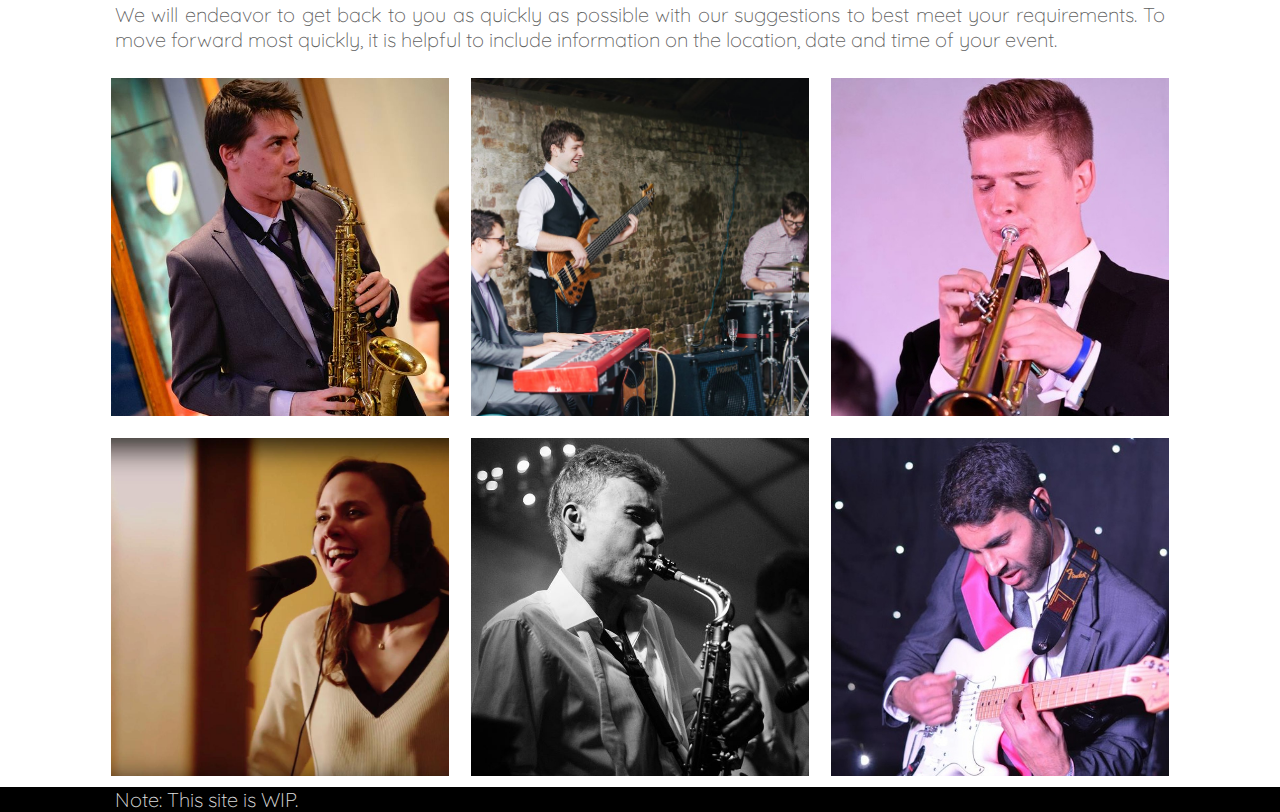
==== commit 15e3efde: "update footer text" ====
--- a/main.html
+++ b/main.html
@@ -172,7 +172,7 @@
   <div class="narrow-text">
     <p>This Spotify playlist contains some of the tunes from our recent setlists. Feel free to have a listen or follow the playlist to get you in the mood!</p>
     <p>We are always happy to learn a specific track whether it's for a first dance, an encore or just a tune you love!</p>
-    <iframe class="spotify-playlist" src="https://open.spotify.com/embed/playlist/4tQxnxX8EJB2yCiEmo4hMz"></iframe>
+    <iframe class="spotify-playlist" src="https://open.spotify.com/embed/playlist/6usnpR82fqBsrPXKThWCVN"></iframe>
     <br clear="all"></br>
   </div>
   <!-- Section 5: Contact -->
@@ -204,7 +204,7 @@
   <!-- Footer -->
   <div class="narrow-text">
     <div class="footer-main">
-      <p>Web Design by Cameron McCormack.</p>
+      <p>Note: This site is WIP.</p>
     </div>
   </div>
   
